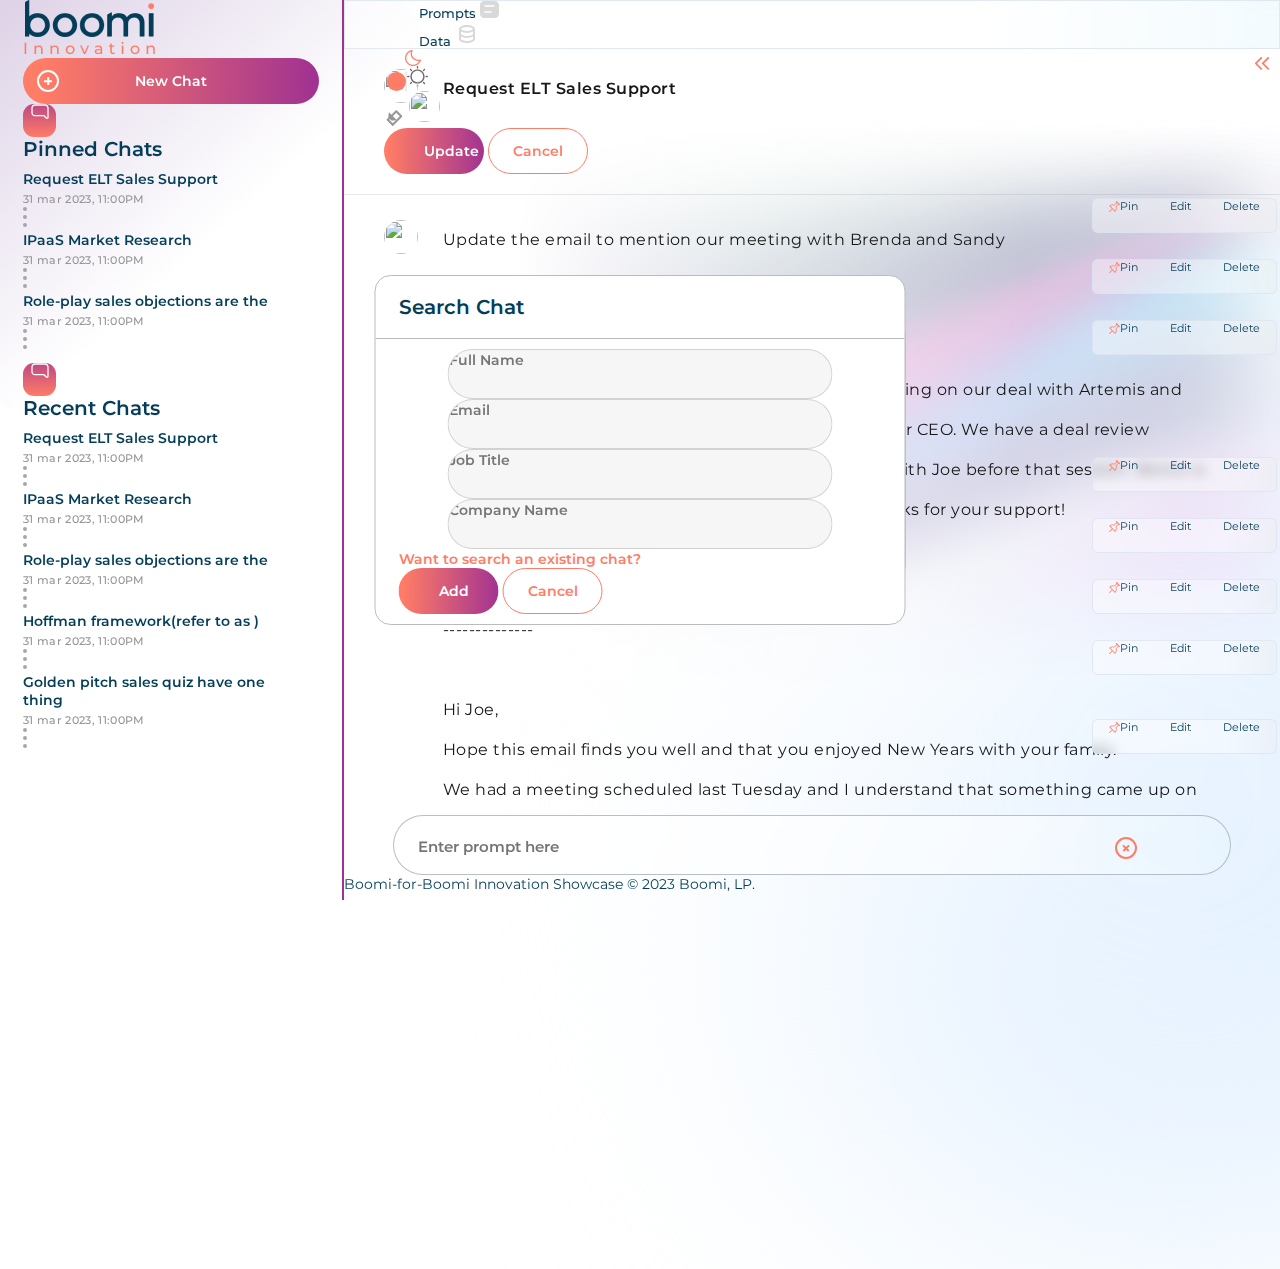
==== active-chat.html @ 6091efef "two new modals, search and add  modal" ====
<!DOCTYPE html>
<html lang="en">
  <head>
    <meta charset="UTF-8" />
    <meta name="viewport" content="width=device-width, initial-scale=1.0" />
    <meta http-equiv="X-UA-Compatible" content="ie=edge" />
    <title>boomi</title>

    <link
      rel="stylesheet"
      href="https://cdn.jsdelivr.net/npm/bootstrap@4.5.3/dist/css/bootstrap.min.css"
      integrity="sha384-TX8t27EcRE3e/ihU7zmQxVncDAy5uIKz4rEkgIXeMed4M0jlfIDPvg6uqKI2xXr2"
      crossorigin="anonymous"
    />

    <link rel="preconnect" href="https://fonts.googleapis.com" />
    <link rel="preconnect" href="https://fonts.gstatic.com" crossorigin />
    <link
      href="https://fonts.googleapis.com/css2?family=Montserrat:ital,wght@0,100;0,200;0,300;0,400;0,500;0,600;0,700;0,800;0,900;1,100;1,200;1,300;1,400;1,500;1,600;1,700;1,800;1,900&display=swap"
      rel="stylesheet"
    />

    <link rel="stylesheet" href="./assets/css/style.css" />
    <link rel="stylesheet" href="./assets/css/style-dark.css" />

    <script
      src="https://code.jquery.com/jquery-3.5.1.slim.min.js"
      integrity="sha384-DfXdz2htPH0lsSSs5nCTpuj/zy4C+OGpamoFVy38MVBnE+IbbVYUew+OrCXaRkfj"
      crossorigin="anonymous"
    ></script>
    <script
      src="https://cdn.jsdelivr.net/npm/bootstrap@4.5.3/dist/js/bootstrap.bundle.min.js"
      integrity="sha384-ho+j7jyWK8fNQe+A12Hb8AhRq26LrZ/JpcUGGOn+Y7RsweNrtN/tE3MoK7ZeZDyx"
      crossorigin="anonymous"
    ></script>
  </head>
  <body class="">
    <main class="overflow-hidden main-body">
      <div class="pink-blur-circle"></div>
      <div class="blue-blur-circle"></div>
      <section class="sidebar position-relative">
        <input type="checkbox" id="sidebar-toggler-inp" hidden checked />
        <label class="sidebar-toggler" for="sidebar-toggler-inp">
          <img src="./assets/images/icons/arrow-double.svg" alt="" />
        </label>
        <div class="sidebar-content">
          <div class="">
            <div class="top-content">
              <div
                class="py-4 d-flex align-items-center justify-content-center"
              >
                <img
                  class="mode-light-asset"
                  src="./assets/images/logo-light.png"
                  alt=""
                />
                <img
                  class="mode-dark-asset"
                  src="./assets/images/logo-dark.png"
                  alt=""
                />
              </div>
              <button
                class="big-btn new-chat-btn text-14 text-center mb-4 mt-3 active"
                onclick=" window.location.href = 'index.html';"
              >
                <p class="mb-0">
                  <span class="icon plus"> </span>
                  <span class="icon plus minus"> </span>
                  New Chat
                </p>
              </button>
            </div>

            <div id="chats-accordion">
              <div class="sidebar-chat-container">
                <button
                  class="d-flex flex-row align-items-center justify-content-start mt-2 chat-list-title"
                  data-toggle="collapse"
                  data-target="#pinned-chats-accodion"
                  aria-expanded="true"
                >
                  <div
                    class="small-btn d-flex align-items-center justify-content-center"
                  >
                    <img src="./assets/images/icons/chat.svg" alt="" />
                  </div>

                  <p class="text-20 text-blue ml-2 pl-1 mb-0">Pinned Chats</p>
                </button>
                <div
                  class="chats-list collapse show"
                  id="pinned-chats-accodion"
                  data-parent="#chats-accordion"
                >
                  <div
                    class="d-flex flex-row align-items-center justify-content-between w-100 py-3 chat-btn"
                  >
                    <a href="active-chat.html">
                      <p
                        class="text-14 text-blue text-left mb-1 pr-2 text-truncate"
                      >
                        Request ELT Sales Support
                      </p>
                      <span class="text-11 text-grey d-block text-left"
                        >31 mar 2023, 11:00PM
                      </span>
                    </a>
                    <div class="dropdown">
                      <button
                        class="dropdown-toggle d-block py-0 px-1 options-btn"
                        type="button"
                        id="chatOptionsDropDown"
                        data-toggle="dropdown"
                        aria-haspopup="true"
                        aria-expanded="false"
                      >
                        <img src="./assets/images/icons/3dots.svg" alt="" />
                      </button>
                      <div
                        class="dropdown-menu options"
                        aria-labelledby="chatOptionsDropDown"
                      >
                        <div class="text-11 text-blue">
                          <button
                            class=""
                            data-toggle="modal"
                            data-target="#pinChatModal"
                          >
                            <img
                              class="mr-2"
                              src="./assets/images/icons/pin.svg"
                              alt=""
                            />
                            Pin
                          </button>
                          <button class="">
                            <img
                              class="mr-2"
                              src="./assets/images/icons/edit.png"
                              alt=""
                            />
                            Edit
                          </button>
                          <button class="">
                            <img
                              class="mr-2"
                              src="./assets/images/icons/multiply.svg"
                              alt=""
                            />
                            Delete
                          </button>
                        </div>
                      </div>
                    </div>
                  </div>
                  <div
                    class="d-flex flex-row align-items-center justify-content-between w-100 py-3 chat-btn"
                  >
                    <a href="active-chat.html">
                      <p
                        class="text-14 text-blue text-left mb-1 pr-2 text-truncate"
                      >
                        IPaaS Market Research
                      </p>
                      <span class="text-11 text-grey d-block text-left"
                        >31 mar 2023, 11:00PM
                      </span>
                    </a>
                    <div class="dropdown">
                      <button
                        class="dropdown-toggle d-block py-0 px-1 options-btn"
                        type="button"
                        id="chatOptionsDropDown"
                        data-toggle="dropdown"
                        aria-haspopup="true"
                        aria-expanded="false"
                      >
                        <img src="./assets/images/icons/3dots.svg" alt="" />
                      </button>
                      <div
                        class="dropdown-menu options"
                        aria-labelledby="chatOptionsDropDown"
                      >
                        <div class="text-11 text-blue">
                          <button
                            class=""
                            data-toggle="modal"
                            data-target="#pinChatModal"
                          >
                            <img
                              class="mr-2"
                              src="./assets/images/icons/pin.svg"
                              alt=""
                            />
                            Pin
                          </button>
                          <button class="">
                            <img
                              class="mr-2"
                              src="./assets/images/icons/edit.png"
                              alt=""
                            />
                            Edit
                          </button>
                          <button class="">
                            <img
                              class="mr-2"
                              src="./assets/images/icons/multiply.svg"
                              alt=""
                            />
                            Delete
                          </button>
                        </div>
                      </div>
                    </div>
                  </div>
                  <div
                    class="d-flex flex-row align-items-center justify-content-between w-100 py-3 chat-btn"
                  >
                    <a href="active-chat.html">
                      <p
                        class="text-14 text-blue text-left mb-1 pr-2 text-truncate"
                      >
                        Role-play sales objections are the
                      </p>
                      <span class="text-11 text-grey d-block text-left"
                        >31 mar 2023, 11:00PM
                      </span>
                    </a>
                    <div class="dropdown">
                      <button
                        class="dropdown-toggle d-block py-0 px-1 options-btn"
                        type="button"
                        id="chatOptionsDropDown"
                        data-toggle="dropdown"
                        aria-haspopup="true"
                        aria-expanded="false"
                      >
                        <img src="./assets/images/icons/3dots.svg" alt="" />
                      </button>
                      <div
                        class="dropdown-menu options"
                        aria-labelledby="chatOptionsDropDown"
                      >
                        <div class="text-11 text-blue">
                          <button
                            class=""
                            data-toggle="modal"
                            data-target="#pinChatModal"
                          >
                            <img
                              class="mr-2"
                              src="./assets/images/icons/pin.svg"
                              alt=""
                            />
                            Pin
                          </button>
                          <button class="">
                            <img
                              class="mr-2"
                              src="./assets/images/icons/edit.png"
                              alt=""
                            />
                            Edit
                          </button>
                          <button class="">
                            <img
                              class="mr-2"
                              src="./assets/images/icons/multiply.svg"
                              alt=""
                            />
                            Delete
                          </button>
                        </div>
                      </div>
                    </div>
                  </div>
                </div>
              </div>

              <div class="sidebar-chat-container">
                <button
                  class="d-flex flex-row align-items-center justify-content-start mt-2 chat-list-title collapsed"
                  data-toggle="collapse"
                  data-target="#recent-chats-accodion"
                  aria-expanded="true"
                >
                  <div
                    class="small-btn d-flex align-items-center justify-content-center"
                  >
                    <img src="./assets/images/icons/chat.svg" alt="" />
                  </div>

                  <p class="text-20 text-blue ml-2 pl-1 mb-0">Recent Chats</p>
                </button>
                <div
                  class="chats-list collapse"
                  id="recent-chats-accodion"
                  data-parent="#chats-accordion"
                >
                  <div
                    class="d-flex flex-row align-items-center justify-content-between w-100 py-3 chat-btn"
                  >
                    <a href="active-chat.html">
                      <p
                        class="text-14 text-blue text-left mb-1 pr-2 text-truncate"
                      >
                        Request ELT Sales Support
                      </p>
                      <span class="text-11 text-grey d-block text-left"
                        >31 mar 2023, 11:00PM
                      </span>
                    </a>
                    <div class="dropdown">
                      <button
                        class="dropdown-toggle d-block py-0 px-1 options-btn"
                        type="button"
                        id="chatOptionsDropDown"
                        data-toggle="dropdown"
                        aria-haspopup="true"
                        aria-expanded="false"
                      >
                        <img src="./assets/images/icons/3dots.svg" alt="" />
                      </button>
                      <div
                        class="dropdown-menu options"
                        aria-labelledby="chatOptionsDropDown"
                      >
                        <div class="text-11 text-blue">
                          <button
                            class=""
                            data-toggle="modal"
                            data-target="#pinChatModal"
                          >
                            <img
                              class="mr-2"
                              src="./assets/images/icons/pin.svg"
                              alt=""
                            />
                            Pin
                          </button>
                          <button class="">
                            <img
                              class="mr-2"
                              src="./assets/images/icons/edit.png"
                              alt=""
                            />
                            Edit
                          </button>
                          <button class="">
                            <img
                              class="mr-2"
                              src="./assets/images/icons/multiply.svg"
                              alt=""
                            />
                            Delete
                          </button>
                        </div>
                      </div>
                    </div>
                  </div>
                  <div
                    class="d-flex flex-row align-items-center justify-content-between w-100 py-3 chat-btn"
                  >
                    <a href="active-chat.html">
                      <p
                        class="text-14 text-blue text-left mb-1 pr-2 text-truncate"
                      >
                        IPaaS Market Research
                      </p>
                      <span class="text-11 text-grey d-block text-left"
                        >31 mar 2023, 11:00PM
                      </span>
                    </a>
                    <div class="dropdown">
                      <button
                        class="dropdown-toggle d-block py-0 px-1 options-btn"
                        type="button"
                        id="chatOptionsDropDown"
                        data-toggle="dropdown"
                        aria-haspopup="true"
                        aria-expanded="false"
                      >
                        <img src="./assets/images/icons/3dots.svg" alt="" />
                      </button>
                      <div
                        class="dropdown-menu options"
                        aria-labelledby="chatOptionsDropDown"
                      >
                        <div class="text-11 text-blue">
                          <button
                            class=""
                            data-toggle="modal"
                            data-target="#pinChatModal"
                          >
                            <img
                              class="mr-2"
                              src="./assets/images/icons/pin.svg"
                              alt=""
                            />
                            Pin
                          </button>
                          <button class="">
                            <img
                              class="mr-2"
                              src="./assets/images/icons/edit.png"
                              alt=""
                            />
                            Edit
                          </button>
                          <button class="">
                            <img
                              class="mr-2"
                              src="./assets/images/icons/multiply.svg"
                              alt=""
                            />
                            Delete
                          </button>
                        </div>
                      </div>
                    </div>
                  </div>
                  <div
                    class="d-flex flex-row align-items-center justify-content-between w-100 py-3 chat-btn"
                  >
                    <a href="active-chat.html">
                      <p
                        class="text-14 text-blue text-left mb-1 pr-2 text-truncate"
                      >
                        Role-play sales objections are the
                      </p>
                      <span class="text-11 text-grey d-block text-left"
                        >31 mar 2023, 11:00PM
                      </span>
                    </a>
                    <div class="dropdown">
                      <button
                        class="dropdown-toggle d-block py-0 px-1 options-btn"
                        type="button"
                        id="chatOptionsDropDown"
                        data-toggle="dropdown"
                        aria-haspopup="true"
                        aria-expanded="false"
                      >
                        <img src="./assets/images/icons/3dots.svg" alt="" />
                      </button>
                      <div
                        class="dropdown-menu options"
                        aria-labelledby="chatOptionsDropDown"
                      >
                        <div class="text-11 text-blue">
                          <button
                            class=""
                            data-toggle="modal"
                            data-target="#pinChatModal"
                          >
                            <img
                              class="mr-2"
                              src="./assets/images/icons/pin.svg"
                              alt=""
                            />
                            Pin
                          </button>
                          <button class="">
                            <img
                              class="mr-2"
                              src="./assets/images/icons/edit.png"
                              alt=""
                            />
                            Edit
                          </button>
                          <button class="">
                            <img
                              class="mr-2"
                              src="./assets/images/icons/multiply.svg"
                              alt=""
                            />
                            Delete
                          </button>
                        </div>
                      </div>
                    </div>
                  </div>
                  <div
                    class="d-flex flex-row align-items-center justify-content-between w-100 py-3 chat-btn"
                  >
                    <a href="active-chat.html">
                      <p
                        class="text-14 text-blue text-left mb-1 pr-2 text-truncate"
                      >
                        Hoffman framework(refer to as )
                      </p>
                      <span class="text-11 text-grey d-block text-left"
                        >31 mar 2023, 11:00PM
                      </span>
                    </a>
                    <div class="dropdown">
                      <button
                        class="dropdown-toggle d-block py-0 px-1 options-btn"
                        type="button"
                        id="chatOptionsDropDown"
                        data-toggle="dropdown"
                        aria-haspopup="true"
                        aria-expanded="false"
                      >
                        <img src="./assets/images/icons/3dots.svg" alt="" />
                      </button>
                      <div
                        class="dropdown-menu options"
                        aria-labelledby="chatOptionsDropDown"
                      >
                        <div class="text-11 text-blue">
                          <button
                            class=""
                            data-toggle="modal"
                            data-target="#pinChatModal"
                          >
                            <img
                              class="mr-2"
                              src="./assets/images/icons/pin.svg"
                              alt=""
                            />
                            Pin
                          </button>
                          <button class="">
                            <img
                              class="mr-2"
                              src="./assets/images/icons/edit.png"
                              alt=""
                            />
                            Edit
                          </button>
                          <button class="">
                            <img
                              class="mr-2"
                              src="./assets/images/icons/multiply.svg"
                              alt=""
                            />
                            Delete
                          </button>
                        </div>
                      </div>
                    </div>
                  </div>
                  <div
                    class="d-flex flex-row align-items-center justify-content-between w-100 py-3 chat-btn"
                  >
                    <a href="active-chat.html">
                      <p
                        class="text-14 text-blue text-left mb-1 pr-2 text-truncate"
                      >
                        Golden pitch sales quiz have one thing
                      </p>
                      <span class="text-11 text-grey d-block text-left"
                        >31 mar 2023, 11:00PM
                      </span>
                    </a>
                    <div class="dropdown">
                      <button
                        class="dropdown-toggle d-block py-0 px-1 options-btn"
                        type="button"
                        id="chatOptionsDropDown"
                        data-toggle="dropdown"
                        aria-haspopup="true"
                        aria-expanded="false"
                      >
                        <img src="./assets/images/icons/3dots.svg" alt="" />
                      </button>
                      <div
                        class="dropdown-menu options"
                        aria-labelledby="chatOptionsDropDown"
                      >
                        <div class="text-11 text-blue">
                          <button
                            class=""
                            data-toggle="modal"
                            data-target="#pinChatModal"
                          >
                            <img
                              class="mr-2"
                              src="./assets/images/icons/pin.svg"
                              alt=""
                            />
                            Pin
                          </button>
                          <button class="">
                            <img
                              class="mr-2"
                              src="./assets/images/icons/edit.png"
                              alt=""
                            />
                            Edit
                          </button>
                          <button class="">
                            <img
                              class="mr-2"
                              src="./assets/images/icons/multiply.svg"
                              alt=""
                            />
                            Delete
                          </button>
                        </div>
                      </div>
                    </div>
                  </div>
                </div>
              </div>
            </div>
          </div>
        </div>
      </section>
      <section class="right-pane d-flex flex-column flex-grow-1">
        <nav
          class="d-flex flex-row align-items-center justify-content-end overflow-visible"
        >
          <input type="radio" name="nav-btns-inp" id="closeAlll" hidden />
          <div>
            <input
              type="radio"
              class="nav-btns-inp"
              name="nav-btns-inp"
              id="prompts"
              hidden
            />
            <label
              class="d-flex align-items-center mx-2 nav-btn overflow-visible"
              for="prompts"
            >
              <span class="text-13 text-blue mr-1">Prompts</span>
              <img src="./assets/images/icons/prompts.svg" alt="" />
            </label>
            <div class="nav-btn-submenu">
              <div class="">
                <label class="d-flex align-items-center closee" for="closeAlll">
                  <img
                    class="mr-1"
                    src="./assets/images/icons/multiply.svg"
                    alt=""
                  />
                  <span class="text-11 text-blue">Close</span>
                </label>
                <h4 class="text-16 text-blue pb-2 px-3">Prompts</h4>

                <div class="list">
                  <div class="d-flex flex-column align-items-start">
                    <a class="text-14 text-blue my-0"
                      >Request ELT Sales Support</a
                    >
                    <div class="px-3 w-100"><hr /></div>
                    <a class="text-14 text-blue my-0"
                      >Hoffman Framework (Referral)</a
                    >
                    <div class="px-3 w-100"><hr /></div>
                    <a class="text-14 text-blue my-0"
                      >Outbound Work History-Based</a
                    >
                    <div class="px-3 w-100"><hr /></div>
                    <a class="text-14 text-blue my-0"
                      >Hoffman Framework (Time)</a
                    >
                    <div class="px-3 w-100"><hr /></div>
                    <a class="text-14 text-blue my-0">Email Marketing</a>
                    <div class="px-3 w-100"><hr /></div>
                    <a class="text-14 text-blue my-0">Sales Funnel</a>
                    <div class="px-3 w-100"><hr /></div>
                    <a class="text-14 text-blue my-0">General</a>
                    <div class="px-3 w-100"><hr /></div>
                    <a class="text-14 text-blue my-0">Copy Writing</a>
                    <div class="px-3 w-100"><hr /></div>
                    <a class="text-14 text-blue mY-0">Blog Articles</a>
                  </div>
                </div>
              </div>
            </div>
          </div>
          <div>
            <input
              type="radio"
              class="nav-btns-inp"
              name="nav-btns-inp"
              id="attributes"
              hidden
            />
            <label
              class="d-flex align-items-center mr-4 ml-2 nav-btn overflow-visible"
              for="attributes"
            >
              <span class="text-13 text-blue mr-1">Data</span>
              <img src="./assets/images/icons/data.svg" alt="" />
            </label>
            <div class="nav-btn-submenu">
              <div>
                <label class="d-flex align-items-center closee" for="closeAlll">
                  <img
                    class="mr-1"
                    src="./assets/images/icons/multiply.svg"
                    alt=""
                  />
                  <span class="text-11 text-blue">Close</span>
                </label>

                <h3 class="text-16 text-blue mb-3 pb-1 px-3">
                  Chat Attributes
                </h3>

                <div class="list">
                  <div class="d-flex flex-column align-items-start">
                    <h4
                      class="text-14 text-blue mb-2 pb-1 attributes-title px-3"
                    >
                      Contacts
                      <div class="options">
                        <div class="text-11 text-blue h-100">
                          <button
                            class="d-flex justify-content-center w-100 h-100"
                            data-toggle="modal"
                            data-target="#searchChatModal"
                          >
                            <img
                              class="mr-2"
                              src="./assets/images/icons/multiply.svg"
                              style="transform: rotate(45deg)"
                              alt=""
                            />
                            Add
                          </button>
                        </div>
                      </div>
                    </h4>

                    <div
                      class="d-flex flex-row align-items-center justify-content-between options-item w-100"
                    >
                      <a class="text-13 text-blue text-truncate">
                        Jim Dandy, Boomi sales Representative
                      </a>
                      <div class="dropdown">
                        <button
                          class="dropdown-toggle d-block py-0 px-1 options-btn"
                          type="button"
                          id="chatOptionsDropDown"
                          data-toggle="dropdown"
                          aria-haspopup="true"
                          aria-expanded="false"
                        >
                          <img src="./assets/images/icons/3dots.svg" alt="" />
                        </button>
                        <div
                          class="dropdown-menu options"
                          aria-labelledby="chatOptionsDropDown"
                        >
                          <div class="text-11 text-blue">
                            <button class="">
                              <img
                                class="mr-2"
                                src="./assets/images/icons/eye.svg"
                                alt=""
                              />
                              View
                            </button>
                            <button class="">
                              <img
                                class="mr-2"
                                src="./assets/images/icons/edit.png"
                                alt=""
                              />
                              Edit
                            </button>
                            <button class="">
                              <img
                                class="mr-2"
                                src="./assets/images/icons/multiply.svg"
                                alt=""
                              />
                              Delete
                            </button>
                          </div>
                        </div>
                      </div>
                    </div>
                    <div
                      class="d-flex flex-row align-items-center justify-content-between options-item w-100"
                    >
                      <a class="text-13 text-blue text-truncate">
                        Steve Lucas, Boomi CEO
                      </a>
                      <div class="dropdown">
                        <button
                          class="dropdown-toggle d-block py-0 px-1 options-btn"
                          type="button"
                          id="chatOptionsDropDown"
                          data-toggle="dropdown"
                          aria-haspopup="true"
                          aria-expanded="false"
                        >
                          <img src="./assets/images/icons/3dots.svg" alt="" />
                        </button>
                        <div
                          class="dropdown-menu options"
                          aria-labelledby="chatOptionsDropDown"
                        >
                          <div class="text-11 text-blue">
                            <button class="">
                              <img
                                class="mr-2"
                                src="./assets/images/icons/eye.svg"
                                alt=""
                              />
                              View
                            </button>
                            <button class="">
                              <img
                                class="mr-2"
                                src="./assets/images/icons/edit.png"
                                alt=""
                              />
                              Edit
                            </button>
                            <button class="">
                              <img
                                class="mr-2"
                                src="./assets/images/icons/multiply.svg"
                                alt=""
                              />
                              Delete
                            </button>
                          </div>
                        </div>
                      </div>
                    </div>
                    <div
                      class="d-flex flex-row align-items-center justify-content-between options-item w-100"
                    >
                      <a class="text-13 text-blue text-truncate">
                        Joe Brown, Artemis CEO
                      </a>
                      <div class="dropdown">
                        <button
                          class="dropdown-toggle d-block py-0 px-1 options-btn"
                          type="button"
                          id="chatOptionsDropDown"
                          data-toggle="dropdown"
                          aria-haspopup="true"
                          aria-expanded="false"
                        >
                          <img src="./assets/images/icons/3dots.svg" alt="" />
                        </button>
                        <div
                          class="dropdown-menu options"
                          aria-labelledby="chatOptionsDropDown"
                        >
                          <div class="text-11 text-blue">
                            <button class="">
                              <img
                                class="mr-2"
                                src="./assets/images/icons/eye.svg"
                                alt=""
                              />
                              View
                            </button>
                            <button class="">
                              <img
                                class="mr-2"
                                src="./assets/images/icons/edit.png"
                                alt=""
                              />
                              Edit
                            </button>
                            <button class="">
                              <img
                                class="mr-2"
                                src="./assets/images/icons/multiply.svg"
                                alt=""
                              />
                              Delete
                            </button>
                          </div>
                        </div>
                      </div>
                    </div>

                    <div class="px-1 w-100 my-4"><hr /></div>

                    <h4
                      class="text-14 text-blue mb-2 pb-1 attributes-title px-3"
                    >
                      Account
                      <div class="options">
                        <div class="text-11 text-blue h-100">
                          <button
                            class="d-flex justify-content-center w-100 h-100"
                            data-toggle="modal"
                            data-target="#searchChatModal"
                          >
                            <img
                              class="mr-2"
                              src="./assets/images/icons/multiply.svg"
                              style="transform: rotate(45deg)"
                              alt=""
                            />
                            Add
                          </button>
                        </div>
                      </div>
                    </h4>
                    <div
                      class="d-flex flex-row align-items-center justify-content-between options-item w-100"
                    >
                      <a class="text-13 text-blue text-truncate">
                        Artemis Consulting
                      </a>
                      <div class="dropdown">
                        <button
                          class="dropdown-toggle d-block py-0 px-1 options-btn"
                          type="button"
                          id="chatOptionsDropDown"
                          data-toggle="dropdown"
                          aria-haspopup="true"
                          aria-expanded="false"
                        >
                          <img src="./assets/images/icons/3dots.svg" alt="" />
                        </button>
                        <div
                          class="dropdown-menu options"
                          aria-labelledby="chatOptionsDropDown"
                        >
                          <div class="text-11 text-blue">
                            <button class="">
                              <img
                                class="mr-2"
                                src="./assets/images/icons/eye.svg"
                                alt=""
                              />
                              View
                            </button>
                            <button class="">
                              <img
                                class="mr-2"
                                src="./assets/images/icons/edit.png"
                                alt=""
                              />
                              Edit
                            </button>
                            <button class="">
                              <img
                                class="mr-2"
                                src="./assets/images/icons/multiply.svg"
                                alt=""
                              />
                              Delete
                            </button>
                          </div>
                        </div>
                      </div>
                    </div>

                    <div class="px-1 w-100 my-4"><hr /></div>

                    <h4
                      class="text-14 text-blue mb-2 pb-1 attributes-title px-3"
                    >
                      Opportunity
                      <div class="options">
                        <div class="text-11 text-blue h-100">
                          <button
                            class="d-flex justify-content-center w-100 h-100"
                            data-toggle="modal"
                            data-target="#searchChatModal"
                          >
                            <img
                              class="mr-2"
                              src="./assets/images/icons/multiply.svg"
                              style="transform: rotate(45deg)"
                              alt=""
                            />
                            Add
                          </button>
                        </div>
                      </div>
                    </h4>
                    <div
                      class="d-flex flex-row align-items-center justify-content-between options-item w-100"
                    >
                      <a class="text-13 text-blue text-truncate">
                        Artmis_MDMRenewal_24
                      </a>
                      <div class="dropdown">
                        <button
                          class="dropdown-toggle d-block py-0 px-1 options-btn"
                          type="button"
                          id="chatOptionsDropDown"
                          data-toggle="dropdown"
                          aria-haspopup="true"
                          aria-expanded="false"
                        >
                          <img src="./assets/images/icons/3dots.svg" alt="" />
                        </button>
                        <div
                          class="dropdown-menu options"
                          aria-labelledby="chatOptionsDropDown"
                        >
                          <div class="text-11 text-blue">
                            <button class="">
                              <img
                                class="mr-2"
                                src="./assets/images/icons/eye.svg"
                                alt=""
                              />
                              View
                            </button>
                            <button class="">
                              <img
                                class="mr-2"
                                src="./assets/images/icons/edit.png"
                                alt=""
                              />
                              Edit
                            </button>
                            <button class="">
                              <img
                                class="mr-2"
                                src="./assets/images/icons/multiply.svg"
                                alt=""
                              />
                              Delete
                            </button>
                          </div>
                        </div>
                      </div>
                    </div>

                    <div class="px-1 w-100 my-4"><hr /></div>

                    <h4
                      class="text-14 text-blue mb-2 pb-1 attributes-title px-3"
                    >
                      Other attributes
                      <div class="options">
                        <div class="text-11 text-blue h-100">
                          <button
                            class="d-flex justify-content-center w-100 h-100"
                            data-toggle="modal"
                            data-target="#searchChatModal"
                          >
                            <img
                              class="mr-2"
                              src="./assets/images/icons/multiply.svg"
                              style="transform: rotate(45deg)"
                              alt=""
                            />
                            Add
                          </button>
                        </div>
                      </div>
                    </h4>
                    <h5
                      class="text-13 font-weight-600 text-blue mb-0 mt-1 pt-1 px-3"
                    >
                      Deal notes
                    </h5>
                    <div
                      class="d-flex flex-row align-items-center justify-content-between options-item w-100"
                    >
                      <a class="text-12 text-blue text-truncate">
                        Platinum customer 5yr renewal, major competitive threat
                        on this deal
                      </a>
                      <div class="dropdown">
                        <button
                          class="dropdown-toggle d-block py-0 px-1 options-btn"
                          type="button"
                          id="chatOptionsDropDown"
                          data-toggle="dropdown"
                          aria-haspopup="true"
                          aria-expanded="false"
                        >
                          <img src="./assets/images/icons/3dots.svg" alt="" />
                        </button>
                        <div
                          class="dropdown-menu options"
                          aria-labelledby="chatOptionsDropDown"
                        >
                          <div class="text-11 text-blue">
                            <button class="">
                              <img
                                class="mr-2"
                                src="./assets/images/icons/eye.svg"
                                alt=""
                              />
                              View
                            </button>
                            <button class="">
                              <img
                                class="mr-2"
                                src="./assets/images/icons/edit.png"
                                alt=""
                              />
                              Edit
                            </button>
                            <button class="">
                              <img
                                class="mr-2"
                                src="./assets/images/icons/multiply.svg"
                                alt=""
                              />
                              Delete
                            </button>
                          </div>
                        </div>
                      </div>
                    </div>

                    <div class="px-1 w-100 my-2"></div>

                    <h5
                      class="text-13 font-weight-600 text-blue mb-0 mt-1 pt-1 px-3"
                    >
                      Relationship Context
                    </h5>
                    <div
                      class="d-flex flex-row align-items-center justify-content-between options-item w-100"
                    >
                      <a class="text-12 text-blue text-truncate">
                        Steve knows joe brown from college roommates sophomore
                        year
                      </a>
                      <div class="dropdown">
                        <button
                          class="dropdown-toggle d-block py-0 px-1 options-btn"
                          type="button"
                          id="chatOptionsDropDown"
                          data-toggle="dropdown"
                          aria-haspopup="true"
                          aria-expanded="false"
                        >
                          <img src="./assets/images/icons/3dots.svg" alt="" />
                        </button>
                        <div
                          class="dropdown-menu options"
                          aria-labelledby="chatOptionsDropDown"
                        >
                          <div class="text-11 text-blue">
                            <button class="">
                              <img
                                class="mr-2"
                                src="./assets/images/icons/eye.svg"
                                alt=""
                              />
                              View
                            </button>
                            <button class="">
                              <img
                                class="mr-2"
                                src="./assets/images/icons/edit.png"
                                alt=""
                              />
                              Edit
                            </button>
                            <button class="">
                              <img
                                class="mr-2"
                                src="./assets/images/icons/multiply.svg"
                                alt=""
                              />
                              Delete
                            </button>
                          </div>
                        </div>
                      </div>
                    </div>

                    <div class="px-1 w-100 my-2"></div>

                    <h5
                      class="text-13 font-weight-600 text-blue mb-0 mt-1 pt-1 px-3"
                    >
                      Prompt Action
                    </h5>
                    <div
                      class="d-flex flex-row align-items-center justify-content-between options-item w-100"
                    >
                      <a class="text-12 text-blue text-truncate">
                        ELT Outreach
                      </a>
                      <div class="dropdown">
                        <button
                          class="dropdown-toggle d-block py-0 px-1 options-btn"
                          type="button"
                          id="chatOptionsDropDown"
                          data-toggle="dropdown"
                          aria-haspopup="true"
                          aria-expanded="false"
                        >
                          <img src="./assets/images/icons/3dots.svg" alt="" />
                        </button>
                        <div
                          class="dropdown-menu options"
                          aria-labelledby="chatOptionsDropDown"
                        >
                          <div class="text-11 text-blue">
                            <button class="">
                              <img
                                class="mr-2"
                                src="./assets/images/icons/eye.svg"
                                alt=""
                              />
                              View
                            </button>
                            <button class="">
                              <img
                                class="mr-2"
                                src="./assets/images/icons/edit.png"
                                alt=""
                              />
                              Edit
                            </button>
                            <button class="">
                              <img
                                class="mr-2"
                                src="./assets/images/icons/multiply.svg"
                                alt=""
                              />
                              Delete
                            </button>
                          </div>
                        </div>
                      </div>
                    </div>

                    <div class="px-1 w-100 my-2"></div>

                    <h5
                      class="text-13 font-weight-600 text-blue mb-0 mt-1 pt-1 px-3"
                    >
                      Preferred Channel
                    </h5>
                    <div
                      class="d-flex flex-row align-items-center justify-content-between options-item w-100"
                    >
                      <a class="text-12 text-blue text-truncate">SMS</a>
                      <div class="dropdown">
                        <button
                          class="dropdown-toggle d-block py-0 px-1 options-btn"
                          type="button"
                          id="chatOptionsDropDown"
                          data-toggle="dropdown"
                          aria-haspopup="true"
                          aria-expanded="false"
                        >
                          <img src="./assets/images/icons/3dots.svg" alt="" />
                        </button>
                        <div
                          class="dropdown-menu options"
                          aria-labelledby="chatOptionsDropDown"
                        >
                          <div class="text-11 text-blue">
                            <button class="">
                              <img
                                class="mr-2"
                                src="./assets/images/icons/eye.svg"
                                alt=""
                              />
                              View
                            </button>
                            <button class="">
                              <img
                                class="mr-2"
                                src="./assets/images/icons/edit.png"
                                alt=""
                              />
                              Edit
                            </button>
                            <button class="">
                              <img
                                class="mr-2"
                                src="./assets/images/icons/multiply.svg"
                                alt=""
                              />
                              Delete
                            </button>
                          </div>
                        </div>
                      </div>
                    </div>

                    <div class="px-1 w-100 my-2"></div>

                    <h5
                      class="text-13 font-weight-600 text-blue mb-0 mt-1 pt-1 px-3"
                    >
                      Value Props
                    </h5>
                    <div
                      class="d-flex flex-row align-items-center justify-content-between options-item w-100"
                    >
                      <a class="text-12 text-blue text-truncate">
                        IT Integration, Data reliability, Reduce cost
                      </a>
                      <div class="dropdown">
                        <button
                          class="dropdown-toggle d-block py-0 px-1 options-btn"
                          type="button"
                          id="chatOptionsDropDown"
                          data-toggle="dropdown"
                          aria-haspopup="true"
                          aria-expanded="false"
                        >
                          <img src="./assets/images/icons/3dots.svg" alt="" />
                        </button>
                        <div
                          class="dropdown-menu options"
                          aria-labelledby="chatOptionsDropDown"
                        >
                          <div class="text-11 text-blue">
                            <button class="">
                              <img
                                class="mr-2"
                                src="./assets/images/icons/eye.svg"
                                alt=""
                              />
                              View
                            </button>
                            <button class="">
                              <img
                                class="mr-2"
                                src="./assets/images/icons/edit.png"
                                alt=""
                              />
                              Edit
                            </button>
                            <button class="">
                              <img
                                class="mr-2"
                                src="./assets/images/icons/multiply.svg"
                                alt=""
                              />
                              Delete
                            </button>
                          </div>
                        </div>
                      </div>
                    </div>
                  </div>
                </div>
              </div>
            </div>
          </div>

          <div class="d-flex flex-row align-items-center">
            <img
              class="mode-dark-asset"
              src="./assets/images/icons/mode-dark.svg"
              alt=""
            />
            <img
              class="mode-light-asset"
              src="./assets/images/icons/mode-dark-2.svg"
              alt=""
            />
            <input
              class="custom-toggle"
              type="checkbox"
              id="light-dark-mode"
              hidden
            />
            <label class="toggle mx-2" for="light-dark-mode">
              <div class=""></div>
            </label>
            <img src="./assets/images/icons/mode-light.svg" alt="" />
          </div>

          <button class="mx-4">
            <img src="./assets/images/icons/settings.svg" alt="" />
          </button>

          <button>
            <div class="profile">
              <img src="./assets/images/profile.png" alt="" />
            </div>
          </button>
        </nav>

        <div class="right-pane-content flex-grow-1 d-flex flex-column">
          <!-- main content  -->
          <main class="d-flex flex-grow-1 flex-column">
            <div
              class="chat-title-section d-flex flex-row justify-content-between"
            >
              <div class="chat">
                <div class="icon">
                  <img src="./assets/images/profile.png" alt="" />
                </div>
                <div class="text">
                  <p class="text-16 font-weight-600 text-black">
                    Request ELT Sales Support
                  </p>
                </div>
              </div>
              <div
                class="dropdown edit-chat-sec d-flex flex-column align-items-end mt-2"
              >
                <button
                  class="dropdown-toggle"
                  type="button"
                  id="editChatSec"
                  data-toggle="dropdown"
                  aria-haspopup="true"
                  aria-expanded="false"
                >
                  <span class="icon edit"></span>
                </button>
                <div
                  class="dropdown-menu bg-transparent mt-3 border-0"
                  aria-labelledby="editChatSec"
                >
                  <button class="text-14 big-btn active" style="width: 100px">
                    <p class="mb-0 px-0">Update</p>
                  </button>
                  <button
                    class="text-14 text-orange border-btn ml-2"
                    style="width: 100px"
                  >
                    Cancel
                  </button>
                </div>
              </div>
            </div>
            <div class="chat-section">
              <div class="chat">
                <div class="icon">
                  <img src="./assets/images/profile.png" alt="" />
                </div>
                <div class="text">
                  <p class="text-16 font-weight-400 text-black">
                    Update the email to mention our meeting with Brenda and
                    Sandy
                  </p>

                  <!-- <ol class="text-16 font-weight-400 text-black">
                    <li>
                      <p class="text-16 font-weight-400 text-black">
                        <span class="font-weight-700">Product Design:</span>
                        This involves creating visual content for print or
                        digital media. Graphic designers use elements like
                        typography, images, and layout to convey a message or
                        create a visual identity.
                      </p>
                    </li>
                    <li>
                      <p class="text-16 font-weight-400 text-black">
                        <span class="font-weight-700">Graphic Design:</span>
                        Product designers work on creating physical products.
                        They consider factors like usability, aesthetics,
                        materials, and manufacturing processes to develop
                        products that meet the needs of users.
                      </p>
                    </li>
                    <li>
                      <p class="text-16 font-weight-400 text-black">
                        <span class="font-weight-700"
                          >User Interface (UI) and User Experience (UX)
                          Design:</span
                        >
                        UI designers focus on the visual aspects of an
                        application or website, while UX designers are concerned
                        with the overall user experience, including usability
                        and user satisfaction.
                      </p>
                    </li>
                  </ol> -->
                </div>
              </div>

              <div class="chat">
                <div class="icon">
                  <img src="./assets/images/ai.svg" alt="" />
                </div>
                <div class="text">
                  <p class="text-16 font-weight-400 text-black">
                    *** EMAIL DRAFT ****
                    <br />
                    Hi Steve,
                    <br />
                    I’m reaching out for an ELT Outreach request. I’m working on
                    our deal with Artemis and want to reschedule your meeting
                    with Joe Brown, their CEO. We have a deal review meeting in
                    two weeks and it’s critical that you meet with Joe before
                    that session. Below is a draft email for you to review, edit
                    and send out. Thanks for your support!
                    <br />
                    Jim
                    <br />
                    <br />
                    --------------
                    <br />
                    <br />
                    Hi Joe,
                    <br />
                    Hope this email finds you well and that you enjoyed New
                    Years with your family.
                    <br />
                    We had a meeting scheduled last Tuesday and I understand
                    that something came up on your end. I met with your team,
                    Sandy and Brenda, to discuss the partnership and offer my
                    assistance to your global integration strategy
                  </p>
                </div>
              </div>
            </div>
          </main>

          <div class="message-box w-100">
            <div
              class="d-flex flex-row align-items-center justify-content-between"
            >
              <textarea
                id="prompt-input"
                class="flex-grow-1 h-100 bg-transparent border-0 text-15 text-blue overflow-hidden"
                placeholder="Enter prompt here"
              ></textarea>
              <button
                class="big-btn prompt-send-btn"
                onclick=" window.location.href = 'active-chat.html';"
                disabled
              >
                <img class="icon" src="./assets/images/icons/send.svg" alt="" />
              </button>
              <button class="clear-prompt-btn d-none">
                <span class="icon plus" style="transform: rotate(45deg)">
                </span>
              </button>
            </div>
          </div>
          <footer class="py-4 px-3">
            <p class="text-14 text-blue text-center font-weight-400 mb-0">
              Boomi-for-Boomi Innovation Showcase © 2023 Boomi, LP.
            </p>
          </footer>
        </div>
      </section>
    </main>

    <!-- Pin Modal -->
    <div
      class="modal fade"
      id="pinChatModal"
      tabindex="-1"
      aria-labelledby="pinChatModalLabel"
      aria-hidden="true"
    >
      <div class="modal-dialog">
        <div class="modal-content">
          <div class="modal-header">
            <h5 class="text-20 text-blue" id="pinChatModalLabel">
              Pin this chat
            </h5>
          </div>
          <div
            class="modal-body d-flex flex-column align-items-center justify-content-center"
          >
            <div class="message-box p-0 mb-3 d-flex align-items-center w-100">
              <div class="d-flex align-items-center w-100 px-1">
                <p
                  class="text-14 text-blue px-3 w-100 d-flex align-items-center"
                  name=""
                  id=""
                >
                  Request ELT Sales Support
                </p>
              </div>
            </div>
            <div class="modal-footer p-0 w-100">
              <button
                type="button"
                class="big-btn active text-14 text-white text-center"
                style="width: 100px"
              >
                <p class="mb-0">Pin</p>
              </button>
              <button
                type="button"
                class="border-btn text-14 text-orange text-center"
                data-dismiss="modal"
                style="width: 100px"
              >
                <p class="mb-0">Cancel</p>
              </button>
            </div>
          </div>
        </div>
      </div>
    </div>

    <!-- search Modal -->
    <div
      class="modal fade"
      id="searchChatModal"
      tabindex="-1"
      aria-labelledby="searchChatModalLabel"
      aria-hidden="true"
    >
      <div class="modal-dialog">
        <div class="modal-content">
          <div class="modal-header">
            <h5 class="text-20 text-blue">Search Chat</h5>
          </div>
          <div
            class="modal-body d-flex flex-column align-items-center justify-content-center position-relative"
          >
            <div class="message-box p-0 mb-3 d-flex align-items-center w-100">
              <div class="d-flex align-items-center w-100 px-1">
                <input
                  class="text-14 text-blue px-3 w-100 d-flex align-items-center"
                  type="text"
                  placeholder="Search Chat"
                  id="searchChatModalInp"
                />
              </div>
            </div>
            <div
              class="flex-column align-items-center w-100 list search-results"
            >
              <div class="h-100 w-100 pr-2">
                <a
                  class="text-13 text-blue text-truncate w-100 px-3 py-2 d-block"
                >
                  Jim Dandy, Boomi sales Representative
                </a>
                <a
                  class="text-13 text-blue text-truncate w-100 px-3 py-2 d-block"
                >
                  Jim Dandy, Boomi sales Representative
                </a>
                <a
                  class="text-13 text-blue text-truncate w-100 px-3 py-2 d-block"
                >
                  Jim Dandy, Boomi sales Representative
                </a>
                <a
                  class="text-13 text-blue text-truncate w-100 px-3 py-2 d-block"
                >
                  Jim Dandy, Boomi sales Representative
                </a>
                <a
                  class="text-13 text-blue text-truncate w-100 px-3 py-2 d-block"
                >
                  Jim Dandy, Boomi sales Representative
                </a>
                <a
                  class="text-13 text-blue text-truncate w-100 px-3 py-2 d-block"
                >
                  Jim Dandy, Boomi sales Representative
                </a>
                <a
                  class="text-13 text-blue text-truncate w-100 px-3 py-2 d-block"
                >
                  Jim Dandy, Boomi sales Representative
                </a>
                <a
                  class="text-13 text-blue text-truncate w-100 px-3 py-2 d-block"
                >
                  Jim Dandy, Boomi sales Representative
                </a>
                <a
                  class="text-13 text-blue text-truncate w-100 px-3 py-2 d-block"
                >
                  Jim Dandy, Boomi sales Representative
                </a>
                <a
                  class="text-13 text-blue text-truncate w-100 px-3 py-2 d-block"
                >
                  Jim Dandy, Boomi sales Representative
                </a>
                <a
                  class="text-13 text-blue text-truncate w-100 px-3 py-2 d-block"
                >
                  Jim Dandy, Boomi sales Representative
                </a>
                <a
                  class="text-13 text-blue text-truncate w-100 px-3 py-2 d-block"
                >
                  Jim Dandy, Boomi sales Representative
                </a>
              </div>
            </div>
            <a
              class="text-14 text-orange ml-auto mr-0 d-block cursor-pointer mb-3"
              data-toggle="modal"
              data-target="#newDetailsModal"
              data-dismiss="modal"
              >Want to enter new details?</a
            >
            <div class="modal-footer p-0 w-100">
              <button
                type="button"
                class="big-btn active text-14 text-white text-center"
                style="width: 100px"
              >
                <p class="mb-0 px-0">Search</p>
              </button>
              <button
                type="button"
                class="border-btn text-14 text-orange text-center"
                data-dismiss="modal"
                style="width: 100px"
              >
                <p class="mb-0 px-0">Cancel</p>
              </button>
            </div>
          </div>
        </div>
      </div>
    </div>

    <!-- New details Modal -->
    <div
      class="modal fade"
      id="newDetailsModal"
      tabindex="-1"
      aria-labelledby="newDetailsModalLabel"
      aria-hidden="true"
    >
      <div class="modal-dialog">
        <div class="modal-content">
          <div class="modal-header">
            <h5 class="text-20 text-blue">Search Chat</h5>
          </div>
          <div
            class="modal-body d-flex flex-column align-items-center justify-content-center position-relative"
          >
            <div
              class="message-box p-0 mb-3 d-flex align-items-center w-100 mb-2"
            >
              <div class="d-flex align-items-center w-100 px-1">
                <input
                  class="text-14 text-blue px-3 w-100 d-flex align-items-center"
                  type="text"
                  placeholder="Full Name"
                />
              </div>
            </div>

            <div
              class="message-box p-0 mb-3 d-flex align-items-center w-100 mb-2"
            >
              <div class="d-flex align-items-center w-100 px-1">
                <input
                  class="text-14 text-blue px-3 w-100 d-flex align-items-center"
                  type="email"
                  placeholder="Email"
                />
              </div>
            </div>

            <div
              class="message-box p-0 mb-3 d-flex align-items-center w-100 mb-2"
            >
              <div class="d-flex align-items-center w-100 px-1">
                <input
                  class="text-14 text-blue px-3 w-100 d-flex align-items-center"
                  type="text"
                  placeholder="Job Title"
                />
              </div>
            </div>

            <div
              class="message-box p-0 mb-3 d-flex align-items-center w-100 mb-2"
            >
              <div class="d-flex align-items-center w-100 px-1">
                <input
                  class="text-14 text-blue px-3 w-100 d-flex align-items-center"
                  type="text"
                  placeholder="Company Name"
                />
              </div>
            </div>

            <a
              class="text-14 text-orange ml-auto mr-0 d-block cursor-pointer mb-3"
              data-toggle="modal"
              data-target="#searchChatModal"
              data-dismiss="modal"
              >Want to search an existing chat?</a
            >
            <div class="modal-footer p-0 w-100">
              <button
                type="button"
                class="big-btn active text-14 text-white text-center"
                style="width: 100px"
              >
                <p class="mb-0 px-0">Add</p>
              </button>
              <button
                type="button"
                class="border-btn text-14 text-orange text-center"
                data-dismiss="modal"
                style="width: 100px"
              >
                <p class="mb-0 px-0">Cancel</p>
              </button>
            </div>
          </div>
        </div>
      </div>
    </div>

    <script async src="./assets/js/toggleModes.js"></script>
    <script async src="./assets/js/subMenu.js"></script>
    <script async src="./assets/js/sideBarToggle.js"></script>
    <script async src="./assets/js/prompt-input.js"></script>
    <script async src="./assets/js/searchModal.js"></script>
  </body>
</html>
---- assets/css/style.css ----
body {
  min-width: 360px;
}

* {
  box-sizing: border-box;

  margin: 0;
  padding: 0;
  font-family: "Montserrat", sans-serif;
}
.cursor-pointer{
  cursor: pointer;
}
/* width */
::-webkit-scrollbar {
  width: 4px;
}

/* Track */
::-webkit-scrollbar-track {
  box-shadow: inset 0 0 5px grey;
  border-radius: 10px;
}

/* Handle */
::-webkit-scrollbar-thumb {
  background: grey;
  border-radius: 10px;
}

/* Handle on hover */
::-webkit-scrollbar-thumb:hover {
  background: grey;
}

.mode-light-asset {
  display: block;
}

.mode-dark-asset {
  display: none;
}

p,
label,
button,
a,
input,
textarea {
  border: 0;
  outline: none !important;
  text-decoration: none !important;
  background: transparent;
  margin: 0;
}

a:focus,
a:hover {
  color: inherit !important;
}

hr {
  padding: 0;
  margin: 0;
  width: 100%;
  height: 1px;
  border: 0;
  background: rgba(165, 165, 165, 0.3);
}

.overflow-visible {
  overflow: visible;
}

.icon.edit {
  display: block;
  position: relative;
  width: 15px;
  height: 15px;
  position: relative;
}

.icon.edit::after {
  content: "";
  width: 5px;
  height: 10px;
  border: 2px solid #969696;
  transform: rotate(45deg);
  position: absolute;
  top: 2px;
  left: 6px;
  border-radius: 1px 1px 0px 0px;
}

.icon.edit::before {
  content: "";
  position: absolute;
  bottom: 0.5px;
  left: 1px;
  width: 5px;
  height: 5px;
  border: 3px solid transparent;
  border-bottom: 0;
  border-top: 4px solid #969696;
  transform: rotate(45deg) translate(-6%, 6%);
}

.icon.plus {
  position: relative;
  width: 22px;
  height: 22px;
  border-radius: 50%;
  overflow: hidden;
  border: 2px solid #fff;
  display: block;
}

.icon.plus::before,
.icon.plus::after {
  content: "";
  position: absolute;
  left: 50%;
  top: 50%;
  width: 8px;
  height: 1.5px;
  transform: translate(-50%, -50%);
  background: #fff;
}

.icon.plus:not(.minus)::before {
  width: 1.5px;
  height: 8px;
}

.main-body {
  display: flex;
  flex-direction: row;
  max-height: 100vh;

  position: relative;
}

.main-body::before {
  content: "";
  width: 93%;
  height: 61%;
  position: absolute;
  right: 0;
  top: 0;
  transform: translate(20px, 24%);
  background-image: url("../images/bg-light.png");
  background-size: 100% auto;
  background-repeat: no-repeat;
  background-position: center right;
  opacity: 1;
  z-index: -3;
  box-shadow: 0 0 100px 50px white inset;
}

.main-body::after {
  content: "";
  width: 100%;
  height: 100%;
  position: absolute;
  left: 0;
  top: 0;
  background: linear-gradient(
    91deg,
    rgba(255, 255, 255, 01) 40%,
    rgba(255, 255, 255, 0) 80%
  );
  backdrop-filter: blur(6px);
  z-index: -2;
  transition: all 0.4s;
}

.pink-blur-circle {
  position: absolute;
  left: 0;
  top: 0;
  transform: translate(-20%, -20%);
  width: 575px;
  height: 575px;
  border-radius: 50%;
  background: linear-gradient(
    138deg,
    rgba(214, 200, 225, 0.8) 21.04%,
    rgba(255, 255, 255, 0.8) 59.3%
  );
  z-index: -1;
  opacity: 1;
}

.blue-blur-circle {
  position: absolute;
  right: 0;
  bottom: 0;
  transform: translate(40%, 40%);
  width: 923px;
  height: 923px;
  border-radius: 923px;
  background: linear-gradient(
    312deg,
    rgba(220, 237, 255, 0.7) 54.09%,
    rgba(255, 255, 255, 0.7) 78.95%
  );
  filter: blur(150px);
  z-index: -1;
  opacity: 1;
}

.sidebar {
  width: 344px;
  min-height: 100vh;
  transition: all 0.4s;
}

.sidebar .sidebar-content {
  height: 100%;
  transition: all 0.4s;
  max-width: 100%;
  overflow: hidden;
}

.sidebar .sidebar-content > div {
  width: 344px;
  border-right: 2px solid #a03291;
  padding-right: 18px;
  height: 100%;
}

.sidebar .sidebar-content > div > div:nth-of-type(1) {
  padding-left: 23px;

  padding-right: 5px;
}

.sidebar.close {
  width: 0;
  height: 100%;
}

.sidebar.close .sidebar-content {
}

.sidebar-toggler {
  cursor: pointer;
  position: absolute;
  top: 55px;
  right: 10px;
}

.sidebar.close .sidebar-toggler {
  right: -28px;
  top: 10px;
}

#sidebar-toggler-inp + .sidebar-toggler img {
  transform-origin: center;
  transition: transform 0.4s;
}

#sidebar-toggler-inp:checked + .sidebar-toggler img {
  transform: rotate(180deg);
}

.right-pane {
  min-height: 100vh;
}

.small-btn {
  width: 33px;
  height: 33px;
  border-radius: 11px;
  background: linear-gradient(179deg, #a03291 -44.05%, #ff7c66 99.56%);
}

.big-btn {
  border-radius: 23px;
  border: 0;
  min-height: 46px;
  width: 100%;
  position: relative;
  overflow: hidden;
  border: 2px solid #ff7c66;
  color: #ff7c66;
  /* cursor: not-allowed; */
}

.big-btn.active {
  color: #fff;
  border: 0;
  cursor: pointer;
}

.big-btn.active::before {
  content: "";
  position: absolute;
  left: 0;
  top: 50%;
  transform: translateY(-50%);
  width: 100%;
  height: 1000%;
  background: linear-gradient(271deg, #a03291 1.87%, #ff7c66 92.26%);
  z-index: 0;
  transition: transform 0.4s;
  transform-origin: center;
}

button.big-btn.active:hover::before {
  transform: translateY(-50%) rotate(180deg);
}

.big-btn p {
  padding: 10px 40px;
  position: relative;

  z-index: 1;
}

/* new chat button  */
.big-btn.new-chat-btn .icon.plus {
  border-color: #ff7c66;
}

.big-btn.new-chat-btn .icon::after,
.big-btn.new-chat-btn .icon::before {
  background: #ff7c66;
}

.big-btn.new-chat-btn.active .icon.plus {
  border-color: #fff;
}

.big-btn.new-chat-btn.active .icon::after,
.big-btn.new-chat-btn.active .icon::before {
  background: #fff;
}

.big-btn.new-chat-btn .icon.plus::not(.minus) {
  display: none;
}

.big-btn.new-chat-btn .icon.plus.minus {
  display: block;
}

.big-btn.new-chat-btn.active .icon.plus::not(.minus) {
  display: block;
}

.big-btn.new-chat-btn.active .icon.plus.minus {
  display: none;
}

/* send button in message  */
.big-btn.prompt-send-btn .icon {
  z-index: 0;
}

.big-btn.prompt-send-btn:not(.active) .icon {
  filter: invert(35%) sepia(75%) saturate(1548%) hue-rotate(320deg)
    brightness(101%) contrast(95%);
}

.border-btn {
  border-radius: 23px;
  border: 1px solid #ff7c66;
  min-height: 46px;
}

.big-btn .icon.plus {
  width: 22px;
  height: 22px;
  position: absolute;
  left: 14px;
  top: 50%;
  transform: translateY(-50%);
}

.text-32,
.text-20,
.text-16,
.text-14,
.text-15,
.text-13,
.text-12,
.text-11 {
  font-style: normal;
  font-weight: 600;
  line-height: normal;
}

.text-11 {
  font-size: 11px;
  font-weight: 500;
  letter-spacing: 0.33px;
}

.text-12 {
  font-size: 12px;
  font-weight: 400;
}

.text-13 {
  font-size: 13px;
  font-weight: 500;
}

.text-14 {
  font-size: 14px;
}

.text-15 {
  font-size: 15px;
}

.text-16 {
  font-size: 16px;
  letter-spacing: 0.48px;
}

.text-20 {
  font-size: 20px;
}

.text-32 {
  font-size: 32px;
  font-weight: 700;
}

.text-blue {
  color: #033d58;
}

.text-black {
  color: #171717;
}

.text-white {
  color: #fff;
}

.text-grey {
  color: #969696;
}

.text-orange {
  color: #ff7c66;
}

.font-weight-400 {
  font-weight: 400;
}

.font-weight-500 {
  font-weight: 500;
}

.font-weight-600 {
  font-weight: 600;
}

.font-weight-700 {
  font-weight: 700;
}

.toggle {
  width: 38px;
  height: 21px;
  border-radius: 13px;
  border: 1px solid rgba(164, 164, 164, 0.2);
  background: rgba(248, 248, 248, 0.16);
  position: relative;
  cursor: pointer;
}

.toggle > div {
  position: absolute;
  top: 0px;
  right: 0px;
  width: 19px;
  height: 19px;
  border-radius: 13px;
  background: #ff7c66;
  transition: transform 0.4s;
}

input.custom-toggle:checked + label > div {
  transform: translateX(-18px);
}

/* recent chats  */
.chats-list {
  padding-right: 5px;
  overflow: auto;
  padding-top: 10px;
  position: static !important;
  transform: none !important;
  float: none !important;
  border-radius: 0 !important;
  border: 0 !important;
  background-color: transparent !important;
  height: 100%;
}

.chats-list a {
  width: calc(100% - 20px);
  max-width: 190px;
}

.sidebar-chat-container {
  margin-bottom: 10px;
}

.sidebar-chat-container .chat-list-title {
  padding-left: 23px;
  height: 40px;
}

.chat-btn {
  padding-left: 23px;
  padding-right: 12px;
  transition: background-color 0.4s;
}

.chat-btn:hover,
.chat-btn.active {
  border-radius: 6px;
  background-color: rgba(204, 204, 204, 0.25);
}

.options-btn {
  position: relative;
}

.options-btn::before {
  content: "";
  position: absolute;
  left: 50%;
  top: 50%;
  transform: translate(-50%, -50%);
  width: 35px;
  height: 35px;
  border: 2px solid #ff7c66;
  border-radius: 50%;
  opacity: 0;
  transition: opacity 0.4s;
}

.nav-btn-submenu .list .options-btn::before {
  width: 25px;
  height: 25px;
}

/* .options-btn.hovered::before, */
.options-btn:hover::before {
  opacity: 1;
}

.profile {
  width: 31px;
  height: 31px;
  border-radius: 50%;
  overflow: hidden;
}

.profile > img {
  object-fit: cover;
  width: 100%;
  height: 100%;
}

nav {
  height: 49px;
  border: 1px solid rgba(219, 228, 239, 0.8);
  background: linear-gradient(
    91deg,
    rgba(255, 255, 255, 0.5) 67.5%,
    rgba(218, 242, 252, 0.5) 118.1%
  );
  padding: 0 60px;
}

.nav-btn {
  padding: 1px 14px;
  cursor: pointer;
  position: relative;
  height: 47px;
  overflow: visible;
  transition: color 0.4s;
}

.nav-btns-inp + .nav-btn::before {
  content: "";
  width: 0;
  height: 3px;
  background: #ff7c66;
  position: absolute;
  bottom: -1px;
  left: 0;
  opacity: 0;
  transition: all 0.5s;
  z-index: 11;
}

.nav-btn:hover::before,
.nav-btns-inp:checked + .nav-btn::before {
  opacity: 1 !important;
  width: 100% !important;
  transition: all 0.2s !important;
}

.nav-btns-inp:checked + .nav-btn span {
  color: #ff7c66;
}

.nav-btns-inp:checked + .nav-btn svg path {
  transition: all 0.2s;
}

.nav-btns-inp:checked + .nav-btn svg path {
  fill: #ff7c66;
}

.nav-btns-inp:checked + .nav-btn img {
  filter: invert(35%) sepia(75%) saturate(1548%) hue-rotate(320deg)
    brightness(101%) contrast(95%);
}

.nav-btn-submenu {
  width: 600px;
  right: 0;
  display: none;
  position: absolute;
  border: 1px solid #dbe4ef;
  background: linear-gradient(
    180deg,
    rgba(255, 255, 255, 0.7) 64.95%,
    rgba(223, 231, 240, 0.7) 98.41%
  );
  backdrop-filter: blur(6px);
  padding: 20px 15px 25px 15px;
  height: 100%;
  max-height: calc(100% - 100px);
  overflow: hidden;
  z-index: 5;
}

.nav-btn-submenu > div {
  height: 100%;
}

.nav-btn-submenu .list {
  max-height: calc(100% - 60px);
  overflow-y: auto;
  position: relative;
  display: block;
  padding-bottom: 0;
  padding-top: 5px;
  padding-right: 10px;
}

.nav-btn-submenu .list a {
  padding: 10px 15px;
  margin: 15px 0 !important;
}
#attributes+label+.nav-btn-submenu .list a{
  margin: 0 !important;
}

.list a:hover {
  cursor: pointer;
  background-color: rgba(204, 204, 204, 0.25);
  border-radius: 6px;
}

.nav-btns-inp:checked + .nav-btn + .nav-btn-submenu {
  display: block;
}

.nav-btn-submenu .closee {
  cursor: pointer;
  padding: 10px 10px;
  width: fit-content;
  border-radius: 4px;
  margin: 0 7px 22px 7px;
  transition: background-color 0.4s;
}

.nav-btn-submenu .closee:hover {
  background-color: rgba(204, 204, 204, 0.25);
}

.options-btn::after {
  display: none;
}

.nav-btn-submenu .options-btn img {
  height: 12px;
}

.options-btn:hover img,
.options-btn[aria-expanded="true"] img {
  filter: invert(62%) sepia(75%) saturate(1548%) hue-rotate(320deg)
    brightness(101%) contrast(95%);
}

.options {
  width: 185px;
  height: 35px;
  border-radius: 6px;
  border: 1px solid rgba(219, 228, 239, 0.8);
  background: linear-gradient(
    93deg,
    rgba(255, 255, 255, 0.4) 73.04%,
    rgba(226, 226, 226, 0.4) 117.08%
  );
  backdrop-filter: blur(6px);
  position: absolute !important;
  right: 3px !important;
  left: auto !important;
  float: none !important;
  margin: 0;
  transform: translateY(-94%) !important;
  align-items: center;
  justify-content: center;
}

.options.show {
  display: flex !important;
}

.options > div {
  width: 100%;
  display: flex;
  flex-direction: row;
  align-items: center;
  justify-content: space-around;
}

.attributes-title {
  position: relative;
}

.attributes-title .options {
  transform: translate(108%, -60%) !important;
  right: 0 !important;
  display: flex;
  align-items: center;
  justify-content: center;
  width: 90px;
  opacity: 0;
  visibility: none;
}

.attributes-title:hover .options {
  visibility: visible;
  opacity: 1;
}

.attributes-title:hover + .options,
.options.active {
  opacity: 1;
}

.options button {
  display: flex;
  align-items: center;
  font-size: inherit;
  color: inherit;
  width: auto;
  max-width: none;
}

.message-box {
  padding: 0 49px;
}

.message-box > div {
  height: 60px;
  border-radius: 30px;
  border: 1px solid rgba(167, 175, 186, 0.8);

  background: linear-gradient(
    93deg,
    rgba(255, 255, 255, 0.5) 73.04%,
    rgba(218, 242, 252, 0.5) 117.08%
  );

  backdrop-filter: blur(6px);
  overflow: hidden;
}

.message-box button {
  width: 76px;
  height: 54px;
  border-radius: 30px;
  /* background: linear-gradient(271deg, #A03291 1.87%, #FF7C66 92.26%); */
  margin: 3px;
  display: flex;
  align-items: center;
  justify-content: center;
}

.message-box textarea {
  padding: 21px 24px;
  resize: none;
  padding-right: 35px;
}

.message-box .clear-prompt-btn {
  position: absolute;
  top: 50%;
  right: 90px;
  transform: translateY(-50%);
  width: auto;
  height: auto;
}

.message-box .clear-prompt-btn span {
  border-color: #ff7c66;
}

.message-box .clear-prompt-btn span::after,
.message-box .clear-prompt-btn span::before {
  background-color: #ff7c66;
}

.modal-open .modal {
  /* display: flex !important;
  align-items: center;
  justify-content: center; */
  /* display: flex !important; */
  /* align-items: center; */
  /* justify-content: center; */
}

.modal-open .modal::before {
  content: "";
  width: 100%;
  height: 100%;
  position: absolute;
  left: 0;
  top: 0;
  opacity: 0.6;
  background: rgba(199, 199, 199, 0.7);
  backdrop-filter: blur(10px);
}
.modal-dialog{
  min-width: 531px;
  position: absolute;
  left: 50%;
  top: 50%;
  transform: translate(-50%,-50%) !important;
}
.modal-content {
  max-width: calc(100vw - 40px);
 
  min-height: 264px;
  border-radius: 16px;
  border: 1px solid #bbb;
  background: #fff;
}

.modal-body {
  padding: 10px 23px;
}

.modal-header {
  border-bottom: 1px solid #bbb;
  min-height: 63px;
  padding: 10px 23px;
  display: flex;
  align-items: center;
  justify-content: flex-start;
}

.modal-footer {
  border: 0;
}

.modal .message-box > div {
  border: 1px solid rgba(104, 104, 104, 0.25);
  background: #f6f6f6;
  height: 50px;
}

/* chat section  */
.chat-section {
  padding: 25px 60px 25px 40px;
  overflow: auto;
  height: calc(100vh - 280px);
  margin-right: 10px;
}

.chat-section.edit-sec-open {
  height: calc(100vh - 320px);
}

.chat-section.no-chat-title {
  height: calc(100vh - 180px);
}

.chat-title-section {
  padding: 20px 60px 20px 40px;
  border-bottom: 1px solid rgba(141, 142, 145, 0.2);
}

.chat {
  display: flex;
  flex-direction: row;
}

.chat-section .chat {
  margin-bottom: 30px;
}

.chat-section .chat:nth-last-of-type(1) {
  margin-bottom: 0;
}

.chat .icon {
  min-width: 34px;
  min-height: 34px;
  max-width: 34px;
  max-height: 34px;
  margin-right: 25px;
  border-radius: 50%;
  overflow: hidden;
}

.chat .icon img {
  object-fit: cover;
  width: 100%;
  height: 100%;
}

.chat .text p {
  line-height: 2.5;
  margin-bottom: 0;
}

/* edit chat buttons  */
.edit-chat-sec {
}

.edit-chat-sec .dropdown-toggle::after {
  display: none;
}

.edit-chat-sec .dropdown-menu {
  position: static;
  position: static !important;
  transform: none !important;
}

.edit-chat-sec .dropdown-toggle[aria-expanded="true"] span::after {
  border-color: #ff7c66;
}

.edit-chat-sec .dropdown-toggle[aria-expanded="true"] span::before {
  border-top-color: #ff7c66;
}



/* select prompt from list  */
.select-prompt{
  display: flex;
  flex-direction: column;
}
.select-prompt button {
  border-radius: 34px;
  border: 1px solid rgba(219, 228, 239, 0.34);
  background: rgba(30, 31, 73, 0.3);
  backdrop-filter: blur(2px);
  color: #fff;
  margin-bottom: 14px;
  width: fit-content;
  min-height: 54px;
}
.select-prompt .big-btn.active{
  border: 1px solid transparent;
}
.select-prompt button p {
  line-height: 1.5 !important;
  padding: 10px 28px;
}


.search-results{
  height: 150px;
  /* overflow: auto; */
  width: calc(100% - 110px) !important;
  position: absolute;
  top: 75px;
  left: 24px;
  z-index: 1;
  background: #fff;
  border: 1px solid #BBB;
  border-radius: 7px;
  padding: 0 10px 0 0px;
}
.search-results>div{
  overflow: auto;
}
---- assets/css/style-dark.css ----
body.mode-dark .mode-light-asset {
  display: none;
}
body.mode-dark .mode-dark-asset {
  display: block;
}
body.mode-dark .main-body::before {
  background-image: url("../images/bg-dark.png");
  box-shadow: none;
  z-index: -1;
  opacity: 0.9;
}
body.mode-dark .main-body::after {
  background: linear-gradient(104deg, #0e0b2e 77.26%, #261c52 97.33%);
  z-index: -3;
}
body.mode-dark .pink-blur-circle {
    background: linear-gradient(138deg, rgba(255, 124, 102, 0.80) 25.79%, rgba(160, 50, 145, 0.80) 37.23%, rgba(14, 11, 46, 0.80) 59.3%);
    filter: blur(150px);
}

body.mode-dark .blue-blur-circle {

background: linear-gradient(312deg, rgba(255, 124, 102, 0.70) 2.91%, rgba(160, 50, 145, 0.70) 54.09%, rgba(14, 11, 46, 0.70) 78.95%);


}

body.mode-dark nav{
    border: 1px solid rgba(219, 228, 239, 0.20);
    background: linear-gradient(267deg, rgba(14, 11, 46, 0.00) 59.33%, rgba(38, 28, 82, 0.41) 125.43%);
}

body.mode-dark .text-blue{
color: #ffffff;
}

body.mode-dark .text-grey{
color: #B3CDD9;
}

body.mode-dark .text-black{
  color: #FFFFFF;

  }

body.mode-dark .message-box>div{
    border: 1px solid rgba(219, 228, 239, 0.34);

    background: rgba(30, 31, 73, 0.50);

}

body.mode-dark .nav-btn-submenu{
    border: 1px solid rgba(219, 228, 239, 0.30);

    background: linear-gradient(180deg, rgba(14, 11, 46, 0.70) 64.95%, rgba(38, 28, 82, 0.70) 98.41%);

}

body.mode-dark .options{
    border: 1px solid rgba(219, 228, 239, 0.29);
    background: linear-gradient(93deg, rgba(30, 31, 73, 0.40) 73.04%, rgba(43, 36, 91, 0.40) 117.08%);

}

body.mode-dark .chat-btn.active{
  background-color: rgba(16, 13, 47, 0.25);
}
body.mode-dark .modal-open .modal::before{
  opacity: 0.6;
  background: rgba(7, 7, 7, 0.70);
  backdrop-filter: blur(10px);
}
body.mode-dark .modal-content{
  border: 1px solid #686868;

  background: #171E21;
}
body.mode-dark .modal-header{
border-bottom: 1px solid #686868;
}
body.mode-dark .modal .message-box>div{
  border: 1px solid #686868;

  background: #3C4245;
}

body.mode-dark .nav-btn-submenu .list a:hover{
  /* background-color: rgba(16, 13, 47, 0.25); */
  color: white !important;
}


body.mode-dark .chat-social a img{
  filter: invert(100%) sepia(100%) saturate(0%) hue-rotate(61deg) brightness(102%) contrast(103%);
}
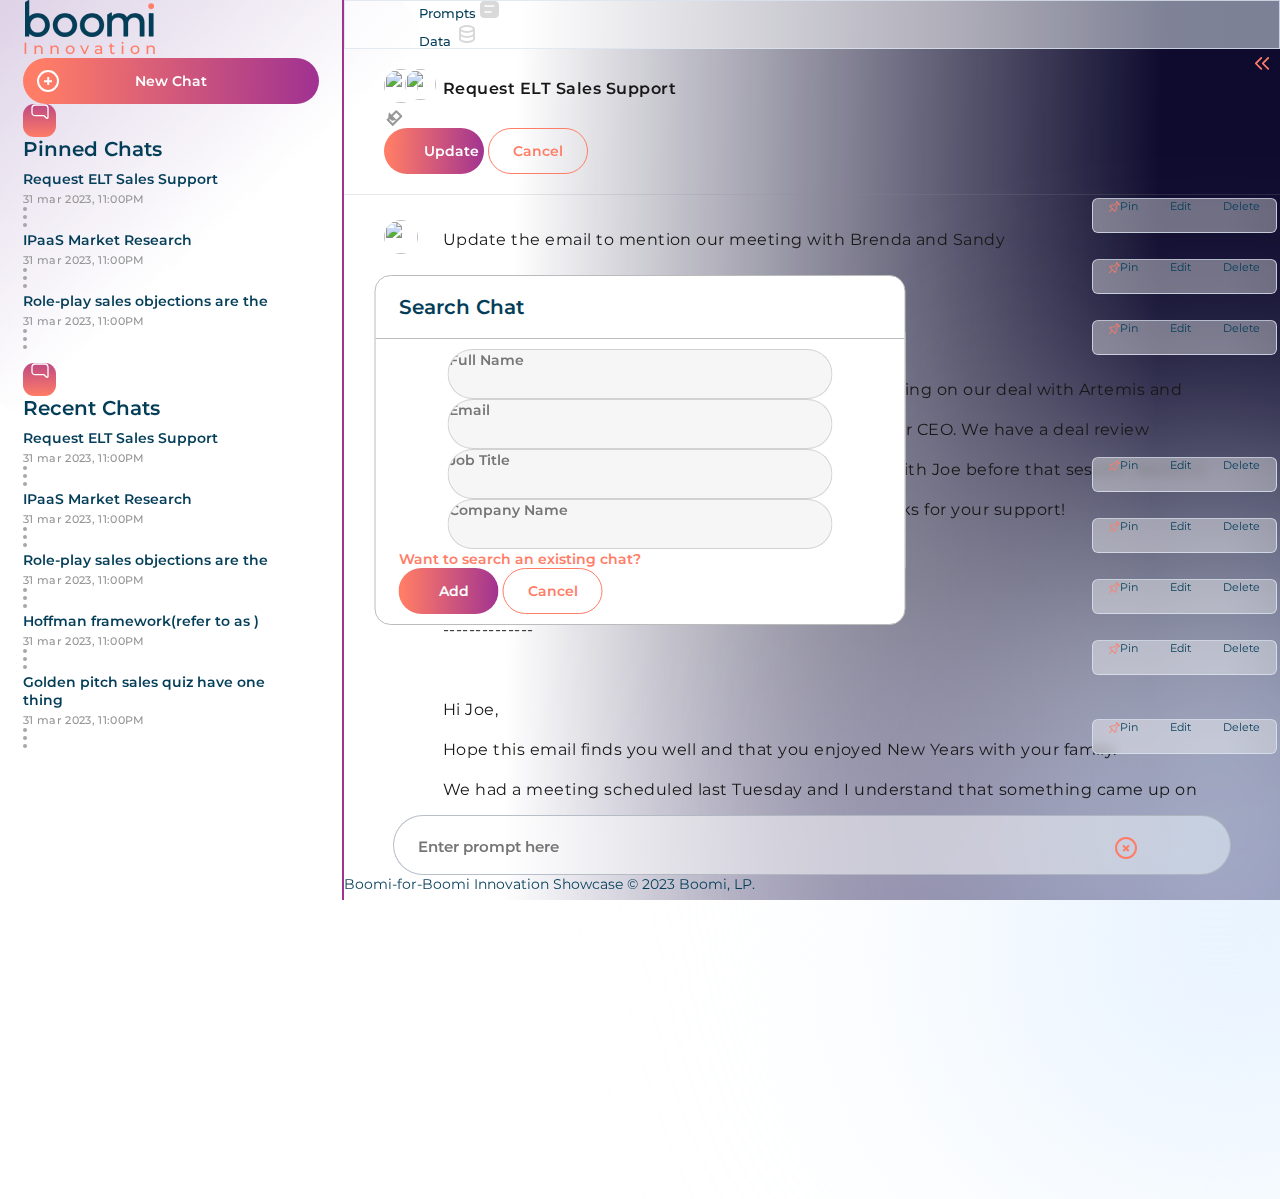
==== commit 4c69e0c9: "dark mode toggle moved inside seetings" ====
--- a/active-chat.html
+++ b/active-chat.html
@@ -1347,34 +1347,39 @@
             </div>
           </div>
 
-          <div class="d-flex flex-row align-items-center">
-            <img
-              class="mode-dark-asset"
-              src="./assets/images/icons/mode-dark.svg"
-              alt=""
-            />
-            <img
-              class="mode-light-asset"
-              src="./assets/images/icons/mode-dark-2.svg"
-              alt=""
-            />
-            <input
-              class="custom-toggle"
-              type="checkbox"
-              id="light-dark-mode"
-              hidden
-            />
-            <label class="toggle mx-2" for="light-dark-mode">
-              <div class=""></div>
-            </label>
-            <img src="./assets/images/icons/mode-light.svg" alt="" />
+     
+
+          <div class="ml-3 mr-4 position-relative settings">
+            <button>
+              <img src="./assets/images/icons/settings.svg" alt="" />
+            </button>
+            <div>
+              <div class="d-flex flex-row align-items-center">
+                <img
+                  class="mode-dark-asset"
+                  src="./assets/images/icons/mode-dark.svg"
+                  alt=""
+                />
+                <img
+                  class="mode-light-asset"
+                  src="./assets/images/icons/mode-dark-2.svg"
+                  alt=""
+                />
+                <input
+                  class="custom-toggle"
+                  type="checkbox"
+                  id="light-dark-mode"
+                  hidden
+                />
+                <label class="toggle mx-2" for="light-dark-mode">
+                  <div class=""></div>
+                </label>
+                <img src="./assets/images/icons/mode-light.svg" alt="" />
+              </div>
+            </div>
           </div>
 
-          <button class="mx-4">
-            <img src="./assets/images/icons/settings.svg" alt="" />
-          </button>
-
-          <button>
+          <button class="ml-1">
             <div class="profile">
               <img src="./assets/images/profile.png" alt="" />
             </div>
--- a/assets/css/style.css
+++ b/assets/css/style.css
@@ -9,7 +9,7 @@
   padding: 0;
   font-family: "Montserrat", sans-serif;
 }
-.cursor-pointer{
+.cursor-pointer {
   cursor: pointer;
 }
 /* width */
@@ -143,19 +143,27 @@
 
 .main-body::before {
   content: "";
-  width: 93%;
-  height: 61%;
+  width: 100%;
+  height: 100%;
   position: absolute;
   right: 0;
   top: 0;
-  transform: translate(20px, 24%);
+  transform: translate(20px, 0%);
+  background-image: linear-gradient(
+      91deg,
+      rgba(255, 255, 255, 0.5) 0%,
+      rgba(255, 255, 255, 0.45) 100%
+    ),
+    url("../images/bg-light.png");
   background-image: url("../images/bg-light.png");
   background-size: 100% auto;
   background-repeat: no-repeat;
-  background-position: center right;
+  background-position: right 28%;
   opacity: 1;
   z-index: -3;
-  box-shadow: 0 0 100px 50px white inset;
+  box-shadow: 120px 179px 632px 0 white inset;
+  filter: blur(25px);
+  /* transition: all 0.4s; */
 }
 
 .main-body::after {
@@ -168,11 +176,11 @@
   background: linear-gradient(
     91deg,
     rgba(255, 255, 255, 01) 40%,
-    rgba(255, 255, 255, 0) 80%
+    rgba(255, 255, 255, 0) 90%
   );
   backdrop-filter: blur(6px);
   z-index: -2;
-  transition: all 0.4s;
+  /* transition: all 0.4s; */
 }
 
 .pink-blur-circle {
@@ -190,6 +198,8 @@
   );
   z-index: -1;
   opacity: 1;
+  filter: blur(0px);
+  /* transition: all 0.4s; */
 }
 
 .blue-blur-circle {
@@ -197,8 +207,8 @@
   right: 0;
   bottom: 0;
   transform: translate(40%, 40%);
-  width: 923px;
-  height: 923px;
+  width: 46vw;
+  height: 83vh;
   border-radius: 923px;
   background: linear-gradient(
     312deg,
@@ -208,6 +218,7 @@
   filter: blur(150px);
   z-index: -1;
   opacity: 1;
+  /* transition: all 0.4s; */
 }
 
 .sidebar {
@@ -222,7 +233,17 @@
   max-width: 100%;
   overflow: hidden;
 }
-
+.sidebar .sidebar-content::before {
+  content: "";
+  display: block;
+  width: 100%;
+  height: 100%;
+  position: absolute;
+  left: 0;
+  top: 0;
+  background: linear-gradient(180deg, #0e0b2e 64.95%, #261c52 98.41%);
+  z-index: -2;
+}
 .sidebar .sidebar-content > div {
   width: 344px;
   border-right: 2px solid #a03291;
@@ -470,7 +491,7 @@
   width: 38px;
   height: 21px;
   border-radius: 13px;
-  border: 1px solid rgba(164, 164, 164, 0.2);
+  border: 1px solid rgba(164, 164, 164, 0.7);
   background: rgba(248, 248, 248, 0.16);
   position: relative;
   cursor: pointer;
@@ -666,7 +687,7 @@
   padding: 10px 15px;
   margin: 15px 0 !important;
 }
-#attributes+label+.nav-btn-submenu .list a{
+#attributes + label + .nav-btn-submenu .list a {
   margin: 0 !important;
 }
 
@@ -774,6 +795,32 @@
   max-width: none;
 }
 
+/* setting menu  */
+
+.settings > button + div {
+  position: absolute;
+  bottom: 0;
+  left: 50%;
+  transform: translate(-75%, calc(100% + 0px));
+  padding: 10px;
+  border-radius: 5px;
+  background: linear-gradient(
+    91deg,
+    rgba(255, 255, 255, 0.5) 67.5%,
+    rgba(218, 242, 252, 0.5) 118.1%
+  );
+  border: 1px solid rgba(167, 175, 186, 0.8);
+  opacity: 0;
+  visibility: hidden;
+  z-index: -2;
+}
+.settings:hover > button + div {
+  opacity: 1;
+  visibility: visible;
+  z-index: 0;
+}
+/* message box  */
+
 .message-box {
   padding: 0 49px;
 }
@@ -848,16 +895,16 @@
   background: rgba(199, 199, 199, 0.7);
   backdrop-filter: blur(10px);
 }
-.modal-dialog{
+.modal-dialog {
   min-width: 531px;
   position: absolute;
   left: 50%;
   top: 50%;
-  transform: translate(-50%,-50%) !important;
+  transform: translate(-50%, -50%) !important;
 }
 .modal-content {
   max-width: calc(100vw - 40px);
- 
+
   min-height: 264px;
   border-radius: 16px;
   border: 1px solid #bbb;
@@ -896,7 +943,7 @@
 }
 
 .chat-section.edit-sec-open {
-  height: calc(100vh - 320px);
+  height: calc(100vh - 341px);
 }
 
 .chat-section.no-chat-title {
@@ -964,10 +1011,8 @@
   border-top-color: #ff7c66;
 }
 
-
-
 /* select prompt from list  */
-.select-prompt{
+.select-prompt {
   display: flex;
   flex-direction: column;
 }
@@ -981,7 +1026,7 @@
   width: fit-content;
   min-height: 54px;
 }
-.select-prompt .big-btn.active{
+.select-prompt .big-btn.active {
   border: 1px solid transparent;
 }
 .select-prompt button p {
@@ -989,8 +1034,7 @@
   padding: 10px 28px;
 }
 
-
-.search-results{
+.search-results {
   height: 150px;
   /* overflow: auto; */
   width: calc(100% - 110px) !important;
@@ -999,10 +1043,10 @@
   left: 24px;
   z-index: 1;
   background: #fff;
-  border: 1px solid #BBB;
+  border: 1px solid #bbb;
   border-radius: 7px;
   padding: 0 10px 0 0px;
 }
-.search-results>div{
+.search-results > div {
   overflow: auto;
-}+}
--- a/assets/css/style-dark.css
+++ b/assets/css/style-dark.css
@@ -5,93 +5,119 @@
   display: block;
 }
 body.mode-dark .main-body::before {
-  background-image: url("../images/bg-dark.png");
+  background-image: linear-gradient(
+      91deg,
+      rgba(14, 11, 46, 0.9) 25%,
+      rgba(14, 11, 46, 0.1) 43%
+    ),
+    url("../images/bg-dark.png");
   box-shadow: none;
-  z-index: -1;
+  z-index: -2;
   opacity: 0.9;
+  filter: blur(0px);
 }
 body.mode-dark .main-body::after {
-  background: linear-gradient(104deg, #0e0b2e 77.26%, #261c52 97.33%);
+  background: linear-gradient(104deg, #0e0b2e 80.26%, #261c52 97.33%);
   z-index: -3;
 }
 body.mode-dark .pink-blur-circle {
-    background: linear-gradient(138deg, rgba(255, 124, 102, 0.80) 25.79%, rgba(160, 50, 145, 0.80) 37.23%, rgba(14, 11, 46, 0.80) 59.3%);
-    filter: blur(150px);
+  background: linear-gradient(
+    138deg,
+    rgba(255, 124, 102, 0.8) 25.79%,
+    rgba(160, 50, 145, 0.8) 37.23%,
+    rgba(14, 11, 46, 0.8) 59.3%
+  );
+  filter: blur(150px);
 }
 
 body.mode-dark .blue-blur-circle {
-
-background: linear-gradient(312deg, rgba(255, 124, 102, 0.70) 2.91%, rgba(160, 50, 145, 0.70) 54.09%, rgba(14, 11, 46, 0.70) 78.95%);
-
-
+  background: linear-gradient(
+    312deg,
+    rgba(255, 124, 102, 0.7) 2.91%,
+    rgba(160, 50, 145, 0.7) 54.09%,
+    rgba(14, 11, 46, 0.7) 78.95%
+  );
 }
 
-body.mode-dark nav{
-    border: 1px solid rgba(219, 228, 239, 0.20);
-    background: linear-gradient(267deg, rgba(14, 11, 46, 0.00) 59.33%, rgba(38, 28, 82, 0.41) 125.43%);
+body.mode-dark nav {
+  border: 1px solid rgba(219, 228, 239, 0.2);
+  background: linear-gradient(
+    267deg,
+    rgba(14, 11, 46, 0) 59.33%,
+    rgba(38, 28, 82, 0.41) 125.43%
+  );
 }
 
-body.mode-dark .text-blue{
-color: #ffffff;
+body.mode-dark .text-blue {
+  color: #ffffff;
 }
 
-body.mode-dark .text-grey{
-color: #B3CDD9;
+body.mode-dark .text-grey {
+  color: #b3cdd9;
 }
 
-body.mode-dark .text-black{
-  color: #FFFFFF;
-
-  }
-
-body.mode-dark .message-box>div{
-    border: 1px solid rgba(219, 228, 239, 0.34);
-
-    background: rgba(30, 31, 73, 0.50);
-
+body.mode-dark .text-black {
+  color: #ffffff;
 }
 
-body.mode-dark .nav-btn-submenu{
-    border: 1px solid rgba(219, 228, 239, 0.30);
+body.mode-dark .message-box > div {
+  border: 1px solid rgba(219, 228, 239, 0.34);
 
-    background: linear-gradient(180deg, rgba(14, 11, 46, 0.70) 64.95%, rgba(38, 28, 82, 0.70) 98.41%);
-
+  background: rgba(30, 31, 73, 0.5);
 }
 
-body.mode-dark .options{
-    border: 1px solid rgba(219, 228, 239, 0.29);
-    background: linear-gradient(93deg, rgba(30, 31, 73, 0.40) 73.04%, rgba(43, 36, 91, 0.40) 117.08%);
+body.mode-dark .nav-btn-submenu {
+  border: 1px solid rgba(219, 228, 239, 0.3);
 
+  background: linear-gradient(
+    180deg,
+    rgba(14, 11, 46, 0.7) 64.95%,
+    rgba(38, 28, 82, 0.7) 98.41%
+  );
 }
 
-body.mode-dark .chat-btn.active{
+body.mode-dark .options {
+  border: 1px solid rgba(219, 228, 239, 0.29);
+  background: linear-gradient(
+    93deg,
+    rgba(30, 31, 73, 0.4) 73.04%,
+    rgba(43, 36, 91, 0.4) 117.08%
+  );
+}
+
+body.mode-dark .chat-btn.active {
   background-color: rgba(16, 13, 47, 0.25);
 }
-body.mode-dark .modal-open .modal::before{
+body.mode-dark .modal-open .modal::before {
   opacity: 0.6;
-  background: rgba(7, 7, 7, 0.70);
+  background: rgba(7, 7, 7, 0.7);
   backdrop-filter: blur(10px);
 }
-body.mode-dark .modal-content{
+body.mode-dark .modal-content {
   border: 1px solid #686868;
 
-  background: #171E21;
+  background: #171e21;
 }
-body.mode-dark .modal-header{
-border-bottom: 1px solid #686868;
+body.mode-dark .modal-header {
+  border-bottom: 1px solid #686868;
 }
-body.mode-dark .modal .message-box>div{
+body.mode-dark .modal .message-box > div {
   border: 1px solid #686868;
 
-  background: #3C4245;
+  background: #3c4245;
 }
 
-body.mode-dark .nav-btn-submenu .list a:hover{
+body.mode-dark .nav-btn-submenu .list a:hover {
   /* background-color: rgba(16, 13, 47, 0.25); */
   color: white !important;
 }
 
+body.mode-dark .chat-social a img {
+  filter: invert(100%) sepia(100%) saturate(0%) hue-rotate(61deg)
+    brightness(102%) contrast(103%);
+}
 
-body.mode-dark .chat-social a img{
-  filter: invert(100%) sepia(100%) saturate(0%) hue-rotate(61deg) brightness(102%) contrast(103%);
+body.mode-dark .settings > button + div {
+  border: 1px solid #a03291;
+  background: linear-gradient(279deg, #0e0b2e 0.26%, #261c52 97.33%);
 }
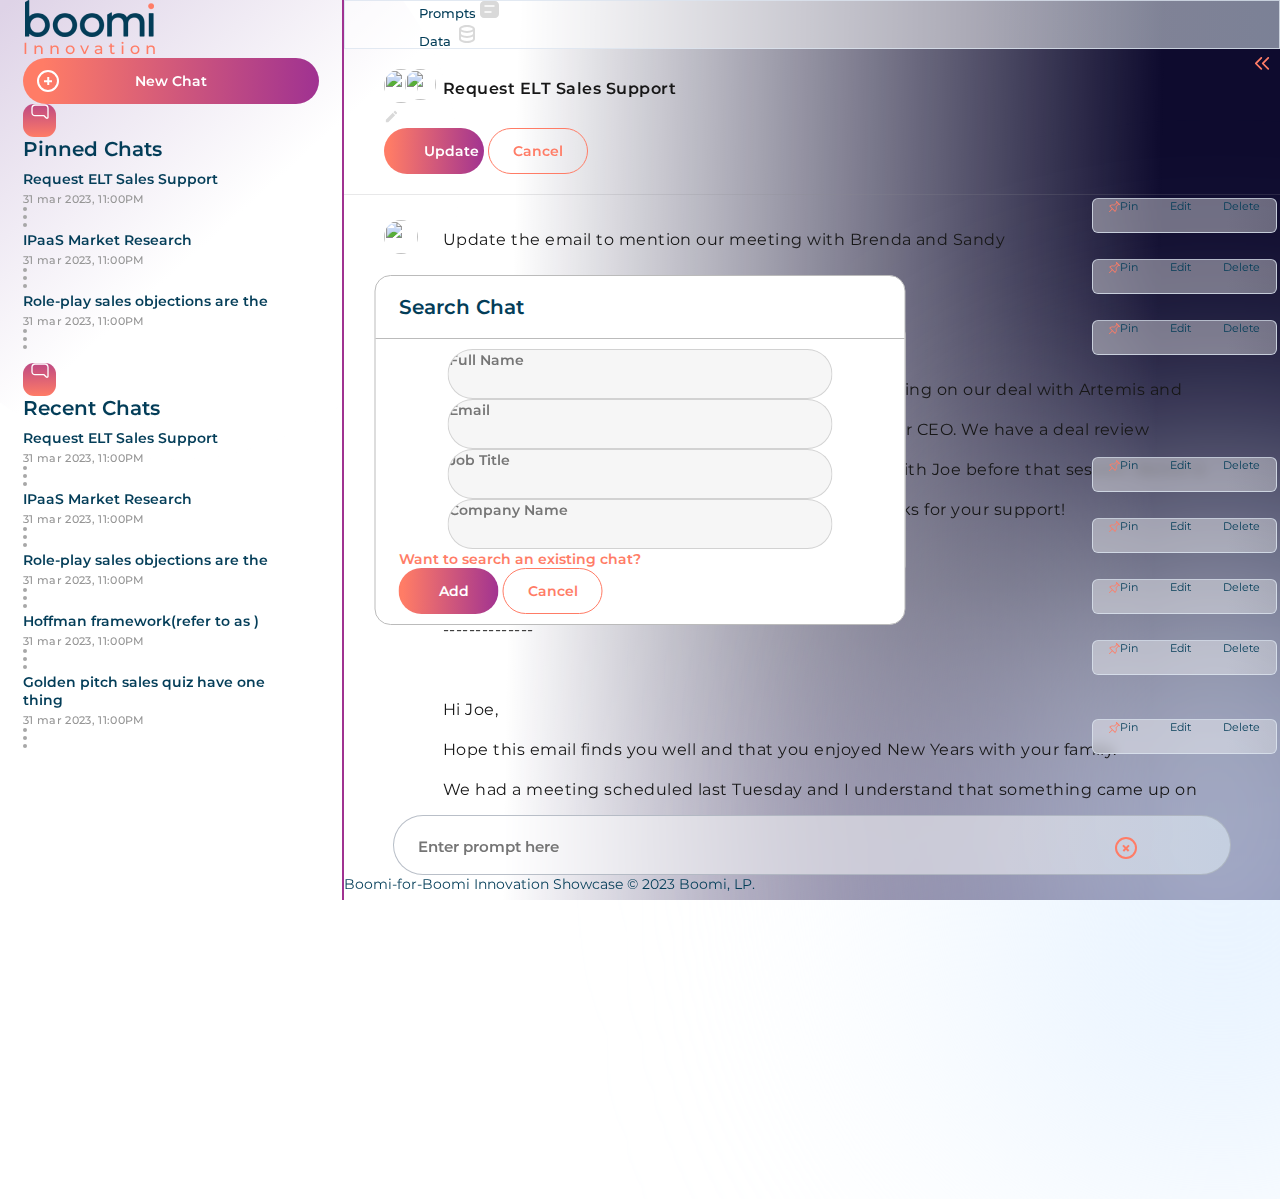
==== commit 041f2668: "edit icon conversation commands" ====
--- a/active-chat.html
+++ b/active-chat.html
@@ -1413,7 +1413,8 @@
                   aria-haspopup="true"
                   aria-expanded="false"
                 >
-                  <span class="icon edit"></span>
+                <img src="./assets/images/icons/edit.svg" alt="">
+             
                 </button>
                 <div
                   class="dropdown-menu bg-transparent mt-3 border-0"
@@ -1510,6 +1511,25 @@
                     Sandy and Brenda, to discuss the partnership and offer my
                     assistance to your global integration strategy
                   </p>
+
+                  <!-- Backend developer will show/hide these conversation commands when "complete prompt" is triggered -->
+                  <div class="conversation-commands d-flex flex-row mt-2">
+                    <a href="">
+                      <img src="./assets/images/icons/like.svg" alt="" />
+                    </a>
+                    <a class="ml-3" href="">
+                      <img src="./assets/images/icons/dislike.svg" alt="" />
+                    </a>
+                    <a class="ml-3" href="">
+                      <img src="./assets/images/icons/filter.svg" alt="" />
+                    </a>
+                    <a class="ml-3" href="">
+                      <img src="./assets/images/icons/copy.svg" alt="" />
+                    </a>
+                    <a class="ml-3" href="">
+                      <img src="./assets/images/icons/share.svg" alt="" />
+                    </a>
+                  </div>
                 </div>
               </div>
             </div>
--- a/assets/css/style.css
+++ b/assets/css/style.css
@@ -71,39 +71,6 @@
 
 .overflow-visible {
   overflow: visible;
-}
-
-.icon.edit {
-  display: block;
-  position: relative;
-  width: 15px;
-  height: 15px;
-  position: relative;
-}
-
-.icon.edit::after {
-  content: "";
-  width: 5px;
-  height: 10px;
-  border: 2px solid #969696;
-  transform: rotate(45deg);
-  position: absolute;
-  top: 2px;
-  left: 6px;
-  border-radius: 1px 1px 0px 0px;
-}
-
-.icon.edit::before {
-  content: "";
-  position: absolute;
-  bottom: 0.5px;
-  left: 1px;
-  width: 5px;
-  height: 5px;
-  border: 3px solid transparent;
-  border-bottom: 0;
-  border-top: 4px solid #969696;
-  transform: rotate(45deg) translate(-6%, 6%);
 }
 
 .icon.plus {
@@ -1003,13 +970,11 @@
   transform: none !important;
 }
 
-.edit-chat-sec .dropdown-toggle[aria-expanded="true"] span::after {
-  border-color: #ff7c66;
-}
-
-.edit-chat-sec .dropdown-toggle[aria-expanded="true"] span::before {
-  border-top-color: #ff7c66;
-}
+.edit-chat-sec .dropdown-toggle[aria-expanded="true"] img{
+  filter: invert(35%) sepia(75%) saturate(1548%) hue-rotate(320deg)
+  brightness(101%) contrast(95%);
+}
+
 
 /* select prompt from list  */
 .select-prompt {
--- a/assets/css/style-dark.css
+++ b/assets/css/style-dark.css
@@ -112,7 +112,7 @@
   color: white !important;
 }
 
-body.mode-dark .chat-social a img {
+body.mode-dark .conversation-commands a img {
   filter: invert(100%) sepia(100%) saturate(0%) hue-rotate(61deg)
     brightness(102%) contrast(103%);
 }
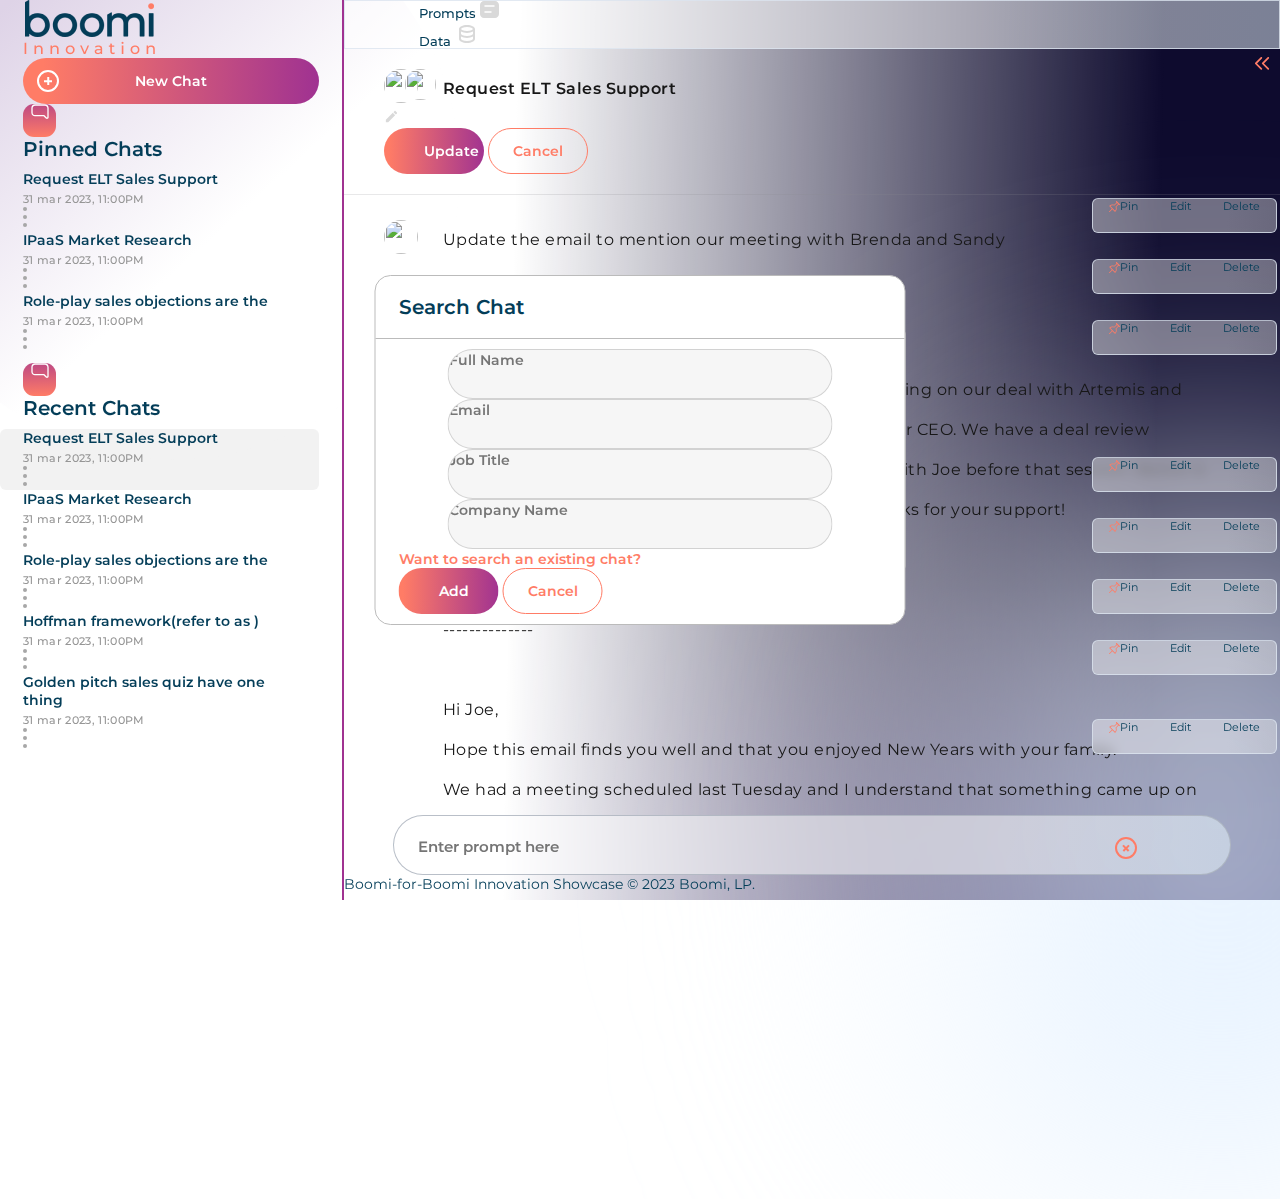
==== commit 11177c23: "edit for prompts, hover state fixed in prompts, minor fixings" ====
--- a/active-chat.html
+++ b/active-chat.html
@@ -300,7 +300,7 @@
                   data-parent="#chats-accordion"
                 >
                   <div
-                    class="d-flex flex-row align-items-center justify-content-between w-100 py-3 chat-btn"
+                    class="d-flex flex-row align-items-center justify-content-between w-100 py-3 chat-btn active"
                   >
                     <a href="active-chat.html">
                       <p
@@ -630,7 +630,7 @@
               <span class="text-13 text-blue mr-1">Prompts</span>
               <img src="./assets/images/icons/prompts.svg" alt="" />
             </label>
-            <div class="nav-btn-submenu">
+            <div class="nav-btn-submenu pb-1">
               <div class="">
                 <label class="d-flex align-items-center closee" for="closeAlll">
                   <img
@@ -640,35 +640,464 @@
                   />
                   <span class="text-11 text-blue">Close</span>
                 </label>
-                <h4 class="text-16 text-blue pb-2 px-3">Prompts</h4>
-
-                <div class="list">
+                <h4 class="text-16 text-blue pb-0 px-3 mb-0">Prompts</h4>
+
+                <div class="list" style="padding-top: 28px" id="prompts-menu">
                   <div class="d-flex flex-column align-items-start">
-                    <a class="text-14 text-blue my-0"
-                      >Request ELT Sales Support</a
-                    >
-                    <div class="px-3 w-100"><hr /></div>
-                    <a class="text-14 text-blue my-0"
-                      >Hoffman Framework (Referral)</a
-                    >
-                    <div class="px-3 w-100"><hr /></div>
-                    <a class="text-14 text-blue my-0"
-                      >Outbound Work History-Based</a
-                    >
-                    <div class="px-3 w-100"><hr /></div>
-                    <a class="text-14 text-blue my-0"
-                      >Hoffman Framework (Time)</a
-                    >
-                    <div class="px-3 w-100"><hr /></div>
-                    <a class="text-14 text-blue my-0">Email Marketing</a>
-                    <div class="px-3 w-100"><hr /></div>
-                    <a class="text-14 text-blue my-0">Sales Funnel</a>
-                    <div class="px-3 w-100"><hr /></div>
-                    <a class="text-14 text-blue my-0">General</a>
-                    <div class="px-3 w-100"><hr /></div>
-                    <a class="text-14 text-blue my-0">Copy Writing</a>
-                    <div class="px-3 w-100"><hr /></div>
-                    <a class="text-14 text-blue mY-0">Blog Articles</a>
+                    <div
+                      class="d-flex flex-row align-items-center justify-content-between options-item w-100"
+                    >
+                      <a class="text-13 text-blue text-truncate"
+                        >Request ELT Sales Support</a
+                      >
+                      <div class="dropdown">
+                        <button
+                          class="dropdown-toggle d-block py-0 px-1 options-btn"
+                          type="button"
+                          id="chatOptionsDropDown"
+                          data-toggle="dropdown"
+                          aria-haspopup="true"
+                          aria-expanded="false"
+                        >
+                          <img src="./assets/images/icons/3dots.svg" alt="" />
+                        </button>
+                        <div
+                          class="dropdown-menu options"
+                          aria-labelledby="chatOptionsDropDown"
+                        >
+                          <div class="text-11 text-blue">
+                            <button class="">
+                              <img
+                                class="mr-2"
+                                src="./assets/images/icons/eye.svg"
+                                alt=""
+                              />
+                              View
+                            </button>
+                            <button class="">
+                              <img
+                                class="mr-2"
+                                src="./assets/images/icons/edit.png"
+                                alt=""
+                              />
+                              Edit
+                            </button>
+                            <button class="">
+                              <img
+                                class="mr-2"
+                                src="./assets/images/icons/multiply.svg"
+                                alt=""
+                              />
+                              Delete
+                            </button>
+                          </div>
+                        </div>
+                      </div>
+                    </div>
+                    <div
+                      class="d-flex flex-row align-items-center justify-content-between options-item w-100"
+                    >
+                      <a class="text-13 text-blue text-truncate"
+                        >Hoffman Framework (Referral)</a
+                      >
+                      <div class="dropdown">
+                        <button
+                          class="dropdown-toggle d-block py-0 px-1 options-btn"
+                          type="button"
+                          id="chatOptionsDropDown"
+                          data-toggle="dropdown"
+                          aria-haspopup="true"
+                          aria-expanded="false"
+                        >
+                          <img src="./assets/images/icons/3dots.svg" alt="" />
+                        </button>
+                        <div
+                          class="dropdown-menu options"
+                          aria-labelledby="chatOptionsDropDown"
+                        >
+                          <div class="text-11 text-blue">
+                            <button class="">
+                              <img
+                                class="mr-2"
+                                src="./assets/images/icons/eye.svg"
+                                alt=""
+                              />
+                              View
+                            </button>
+                            <button class="">
+                              <img
+                                class="mr-2"
+                                src="./assets/images/icons/edit.png"
+                                alt=""
+                              />
+                              Edit
+                            </button>
+                            <button class="">
+                              <img
+                                class="mr-2"
+                                src="./assets/images/icons/multiply.svg"
+                                alt=""
+                              />
+                              Delete
+                            </button>
+                          </div>
+                        </div>
+                      </div>
+                    </div>
+
+                    <div
+                      class="d-flex flex-row align-items-center justify-content-between options-item w-100"
+                    >
+                      <a class="text-13 text-blue text-truncate"
+                        >Outbound Work History-Based</a
+                      >
+                      <div class="dropdown">
+                        <button
+                          class="dropdown-toggle d-block py-0 px-1 options-btn"
+                          type="button"
+                          id="chatOptionsDropDown"
+                          data-toggle="dropdown"
+                          aria-haspopup="true"
+                          aria-expanded="false"
+                        >
+                          <img src="./assets/images/icons/3dots.svg" alt="" />
+                        </button>
+                        <div
+                          class="dropdown-menu options"
+                          aria-labelledby="chatOptionsDropDown"
+                        >
+                          <div class="text-11 text-blue">
+                            <button class="">
+                              <img
+                                class="mr-2"
+                                src="./assets/images/icons/eye.svg"
+                                alt=""
+                              />
+                              View
+                            </button>
+                            <button class="">
+                              <img
+                                class="mr-2"
+                                src="./assets/images/icons/edit.png"
+                                alt=""
+                              />
+                              Edit
+                            </button>
+                            <button class="">
+                              <img
+                                class="mr-2"
+                                src="./assets/images/icons/multiply.svg"
+                                alt=""
+                              />
+                              Delete
+                            </button>
+                          </div>
+                        </div>
+                      </div>
+                    </div>
+
+                    <div
+                      class="d-flex flex-row align-items-center justify-content-between options-item w-100"
+                    >
+                      <a class="text-13 text-blue text-truncate"
+                        >Hoffman Framework (Time)</a
+                      >
+                      <div class="dropdown">
+                        <button
+                          class="dropdown-toggle d-block py-0 px-1 options-btn"
+                          type="button"
+                          id="chatOptionsDropDown"
+                          data-toggle="dropdown"
+                          aria-haspopup="true"
+                          aria-expanded="false"
+                        >
+                          <img src="./assets/images/icons/3dots.svg" alt="" />
+                        </button>
+                        <div
+                          class="dropdown-menu options"
+                          aria-labelledby="chatOptionsDropDown"
+                        >
+                          <div class="text-11 text-blue">
+                            <button class="">
+                              <img
+                                class="mr-2"
+                                src="./assets/images/icons/eye.svg"
+                                alt=""
+                              />
+                              View
+                            </button>
+                            <button class="">
+                              <img
+                                class="mr-2"
+                                src="./assets/images/icons/edit.png"
+                                alt=""
+                              />
+                              Edit
+                            </button>
+                            <button class="">
+                              <img
+                                class="mr-2"
+                                src="./assets/images/icons/multiply.svg"
+                                alt=""
+                              />
+                              Delete
+                            </button>
+                          </div>
+                        </div>
+                      </div>
+                    </div>
+
+                    <div
+                      class="d-flex flex-row align-items-center justify-content-between options-item w-100"
+                    >
+                      <a class="text-13 text-blue text-truncate"
+                        >Email Marketing</a
+                      >
+                      <div class="dropdown">
+                        <button
+                          class="dropdown-toggle d-block py-0 px-1 options-btn"
+                          type="button"
+                          id="chatOptionsDropDown"
+                          data-toggle="dropdown"
+                          aria-haspopup="true"
+                          aria-expanded="false"
+                        >
+                          <img src="./assets/images/icons/3dots.svg" alt="" />
+                        </button>
+                        <div
+                          class="dropdown-menu options"
+                          aria-labelledby="chatOptionsDropDown"
+                        >
+                          <div class="text-11 text-blue">
+                            <button class="">
+                              <img
+                                class="mr-2"
+                                src="./assets/images/icons/eye.svg"
+                                alt=""
+                              />
+                              View
+                            </button>
+                            <button class="">
+                              <img
+                                class="mr-2"
+                                src="./assets/images/icons/edit.png"
+                                alt=""
+                              />
+                              Edit
+                            </button>
+                            <button class="">
+                              <img
+                                class="mr-2"
+                                src="./assets/images/icons/multiply.svg"
+                                alt=""
+                              />
+                              Delete
+                            </button>
+                          </div>
+                        </div>
+                      </div>
+                    </div>
+
+                    <div
+                      class="d-flex flex-row align-items-center justify-content-between options-item w-100"
+                    >
+                      <a class="text-13 text-blue text-truncate"
+                        >Sales Funnel</a
+                      >
+                      <div class="dropdown">
+                        <button
+                          class="dropdown-toggle d-block py-0 px-1 options-btn"
+                          type="button"
+                          id="chatOptionsDropDown"
+                          data-toggle="dropdown"
+                          aria-haspopup="true"
+                          aria-expanded="false"
+                        >
+                          <img src="./assets/images/icons/3dots.svg" alt="" />
+                        </button>
+                        <div
+                          class="dropdown-menu options"
+                          aria-labelledby="chatOptionsDropDown"
+                        >
+                          <div class="text-11 text-blue">
+                            <button class="">
+                              <img
+                                class="mr-2"
+                                src="./assets/images/icons/eye.svg"
+                                alt=""
+                              />
+                              View
+                            </button>
+                            <button class="">
+                              <img
+                                class="mr-2"
+                                src="./assets/images/icons/edit.png"
+                                alt=""
+                              />
+                              Edit
+                            </button>
+                            <button class="">
+                              <img
+                                class="mr-2"
+                                src="./assets/images/icons/multiply.svg"
+                                alt=""
+                              />
+                              Delete
+                            </button>
+                          </div>
+                        </div>
+                      </div>
+                    </div>
+
+                    <div
+                      class="d-flex flex-row align-items-center justify-content-between options-item w-100"
+                    >
+                      <a class="text-13 text-blue text-truncate">General</a>
+                      <div class="dropdown">
+                        <button
+                          class="dropdown-toggle d-block py-0 px-1 options-btn"
+                          type="button"
+                          id="chatOptionsDropDown"
+                          data-toggle="dropdown"
+                          aria-haspopup="true"
+                          aria-expanded="false"
+                        >
+                          <img src="./assets/images/icons/3dots.svg" alt="" />
+                        </button>
+                        <div
+                          class="dropdown-menu options"
+                          aria-labelledby="chatOptionsDropDown"
+                        >
+                          <div class="text-11 text-blue">
+                            <button class="">
+                              <img
+                                class="mr-2"
+                                src="./assets/images/icons/eye.svg"
+                                alt=""
+                              />
+                              View
+                            </button>
+                            <button class="">
+                              <img
+                                class="mr-2"
+                                src="./assets/images/icons/edit.png"
+                                alt=""
+                              />
+                              Edit
+                            </button>
+                            <button class="">
+                              <img
+                                class="mr-2"
+                                src="./assets/images/icons/multiply.svg"
+                                alt=""
+                              />
+                              Delete
+                            </button>
+                          </div>
+                        </div>
+                      </div>
+                    </div>
+
+                    <div
+                      class="d-flex flex-row align-items-center justify-content-between options-item w-100"
+                    >
+                      <a class="text-13 text-blue text-truncate"
+                        >Golden Pitch Sales Quiz</a
+                      >
+                      <div class="dropdown">
+                        <button
+                          class="dropdown-toggle d-block py-0 px-1 options-btn"
+                          type="button"
+                          id="chatOptionsDropDown"
+                          data-toggle="dropdown"
+                          aria-haspopup="true"
+                          aria-expanded="false"
+                        >
+                          <img src="./assets/images/icons/3dots.svg" alt="" />
+                        </button>
+                        <div
+                          class="dropdown-menu options"
+                          aria-labelledby="chatOptionsDropDown"
+                        >
+                          <div class="text-11 text-blue">
+                            <button class="">
+                              <img
+                                class="mr-2"
+                                src="./assets/images/icons/eye.svg"
+                                alt=""
+                              />
+                              View
+                            </button>
+                            <button class="">
+                              <img
+                                class="mr-2"
+                                src="./assets/images/icons/edit.png"
+                                alt=""
+                              />
+                              Edit
+                            </button>
+                            <button class="">
+                              <img
+                                class="mr-2"
+                                src="./assets/images/icons/multiply.svg"
+                                alt=""
+                              />
+                              Delete
+                            </button>
+                          </div>
+                        </div>
+                      </div>
+                    </div>
+                    <div
+                      class="d-flex flex-row align-items-center justify-content-between options-item w-100"
+                    >
+                      <a class="text-13 text-blue text-truncate"
+                        >Role-play sales objections and negotiations</a
+                      >
+                      <div class="dropdown">
+                        <button
+                          class="dropdown-toggle d-block py-0 px-1 options-btn"
+                          type="button"
+                          id="chatOptionsDropDown"
+                          data-toggle="dropdown"
+                          aria-haspopup="true"
+                          aria-expanded="false"
+                        >
+                          <img src="./assets/images/icons/3dots.svg" alt="" />
+                        </button>
+                        <div
+                          class="dropdown-menu options"
+                          aria-labelledby="chatOptionsDropDown"
+                        >
+                          <div class="text-11 text-blue">
+                            <button class="">
+                              <img
+                                class="mr-2"
+                                src="./assets/images/icons/eye.svg"
+                                alt=""
+                              />
+                              View
+                            </button>
+                            <button class="">
+                              <img
+                                class="mr-2"
+                                src="./assets/images/icons/edit.png"
+                                alt=""
+                              />
+                              Edit
+                            </button>
+                            <button class="">
+                              <img
+                                class="mr-2"
+                                src="./assets/images/icons/multiply.svg"
+                                alt=""
+                              />
+                              Delete
+                            </button>
+                          </div>
+                        </div>
+                      </div>
+                    </div>
                   </div>
                 </div>
               </div>
@@ -700,11 +1129,9 @@
                   <span class="text-11 text-blue">Close</span>
                 </label>
 
-                <h3 class="text-16 text-blue mb-3 pb-1 px-3">
-                  Chat Attributes
-                </h3>
-
-                <div class="list">
+                <h3 class="text-16 text-blue mb-3 pb-1 px-3">Chat Data</h3>
+
+                <div class="list" id="data-menu">
                   <div class="d-flex flex-column align-items-start">
                     <h4
                       class="text-14 text-blue mb-2 pb-1 attributes-title px-3"
@@ -1035,7 +1462,7 @@
                     <h4
                       class="text-14 text-blue mb-2 pb-1 attributes-title px-3"
                     >
-                      Other attributes
+                      Other Data
                       <div class="options">
                         <div class="text-11 text-blue h-100">
                           <button
@@ -1346,8 +1773,6 @@
               </div>
             </div>
           </div>
-
-     
 
           <div class="ml-3 mr-4 position-relative settings">
             <button>
@@ -1413,8 +1838,7 @@
                   aria-haspopup="true"
                   aria-expanded="false"
                 >
-                <img src="./assets/images/icons/edit.svg" alt="">
-             
+                  <img src="./assets/images/icons/edit.svg" alt="" />
                 </button>
                 <div
                   class="dropdown-menu bg-transparent mt-3 border-0"
--- a/assets/css/style.css
+++ b/assets/css/style.css
@@ -540,6 +540,7 @@
 .nav-btn-submenu .list .options-btn::before {
   width: 25px;
   height: 25px;
+  top: 56%;
 }
 
 /* .options-btn.hovered::before, */
@@ -590,7 +591,7 @@
   left: 0;
   opacity: 0;
   transition: all 0.5s;
-  z-index: 11;
+  z-index: 5;
 }
 
 .nav-btn:hover::before,
@@ -641,24 +642,25 @@
 }
 
 .nav-btn-submenu .list {
-  max-height: calc(100% - 60px);
+  max-height: calc(100% - 85px);
   overflow-y: auto;
   position: relative;
   display: block;
   padding-bottom: 0;
   padding-top: 5px;
-  padding-right: 10px;
+  padding-right: 5px;
 }
 
 .nav-btn-submenu .list a {
-  padding: 10px 15px;
-  margin: 15px 0 !important;
-}
-#attributes + label + .nav-btn-submenu .list a {
-  margin: 0 !important;
-}
-
-.list a:hover {
+  padding: 10px 15px 10px 15px;
+  margin: 0 0 !important;
+  flex: 1;
+}
+
+.nav-btn-submenu .list .options-item{
+  padding-right: 8px;
+}
+.nav-btn-submenu .list .options-item:hover {
   cursor: pointer;
   background-color: rgba(204, 204, 204, 0.25);
   border-radius: 6px;
@@ -784,7 +786,7 @@
 .settings:hover > button + div {
   opacity: 1;
   visibility: visible;
-  z-index: 0;
+  z-index: 5;
 }
 /* message box  */
 
@@ -1014,4 +1016,4 @@
 }
 .search-results > div {
   overflow: auto;
-}
+}--- a/assets/css/style-dark.css
+++ b/assets/css/style-dark.css
@@ -107,7 +107,7 @@
   background: #3c4245;
 }
 
-body.mode-dark .nav-btn-submenu .list a:hover {
+body.mode-dark .nav-btn-submenu .list .options-item:hover {
   /* background-color: rgba(16, 13, 47, 0.25); */
   color: white !important;
 }
@@ -121,3 +121,8 @@
   border: 1px solid #a03291;
   background: linear-gradient(279deg, #0e0b2e 0.26%, #261c52 97.33%);
 }
+
+body.mode-dark #searchChatModal a:hover,
+body.mode-dark #newDetailsModal a:hover{
+color: white !important;
+}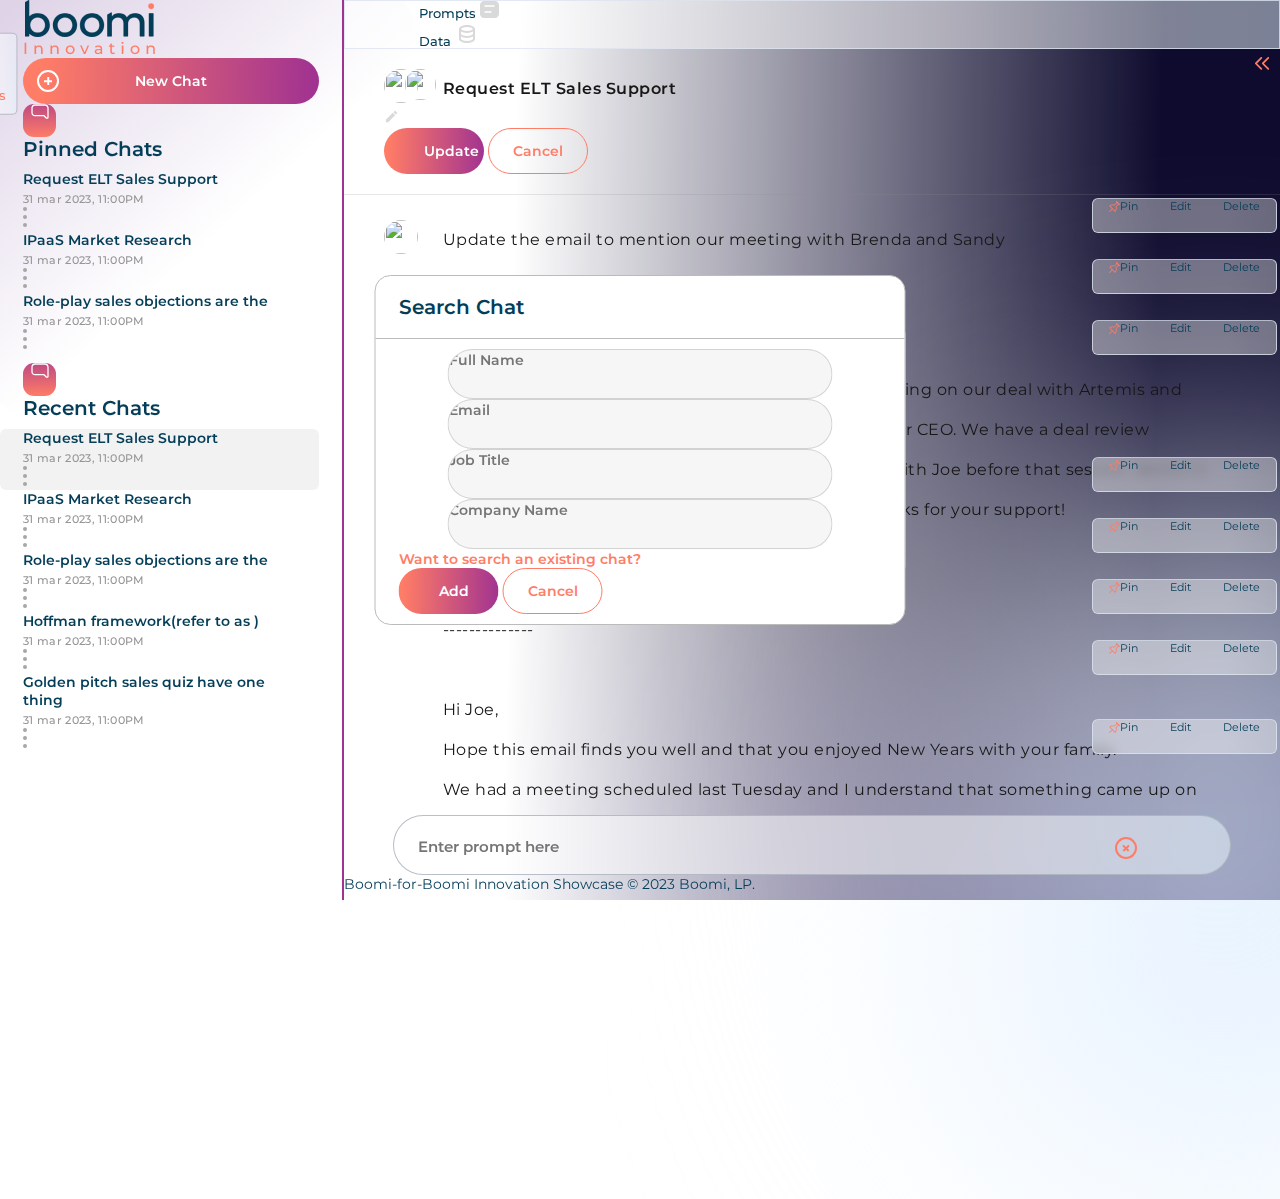
==== commit d69669c2: "faq buton, made it dropdown instead of hover" ====
--- a/active-chat.html
+++ b/active-chat.html
@@ -1774,11 +1774,18 @@
             </div>
           </div>
 
-          <div class="ml-3 mr-4 position-relative settings">
-            <button>
+          <div class="dropdown ml-3 mr-4 position-relative settings">
+            <button
+              class="dropdown-toggle d-block py-0 px-1"
+              type="button"
+              id="settings-ddown"
+              data-toggle="dropdown"
+              aria-haspopup="true"
+              aria-expanded="false"
+            >
               <img src="./assets/images/icons/settings.svg" alt="" />
             </button>
-            <div>
+            <div class="dropdown-menu" aria-labelledby="settings-ddown">
               <div class="d-flex flex-row align-items-center">
                 <img
                   class="mode-dark-asset"
@@ -1801,6 +1808,7 @@
                 </label>
                 <img src="./assets/images/icons/mode-light.svg" alt="" />
               </div>
+              <a class="text-13 text-orange mt-3 d-block" href="">FAQs</a>
             </div>
           </div>
 
--- a/assets/css/style.css
+++ b/assets/css/style.css
@@ -765,12 +765,14 @@
 }
 
 /* setting menu  */
-
-.settings > button + div {
-  position: absolute;
-  bottom: 0;
-  left: 50%;
-  transform: translate(-75%, calc(100% + 0px));
+.settings .dropdown-toggle::after{
+  display: none;
+}
+.settings .dropdown-menu {
+  position: absolute !important;
+  top: 0px !important;
+  left: 0% !important;
+  transform: translate(-70%, calc(40% + 0px)) !important;
   padding: 10px;
   border-radius: 5px;
   background: linear-gradient(
@@ -779,15 +781,10 @@
     rgba(218, 242, 252, 0.5) 118.1%
   );
   border: 1px solid rgba(167, 175, 186, 0.8);
-  opacity: 0;
-  visibility: hidden;
-  z-index: -2;
-}
-.settings:hover > button + div {
-  opacity: 1;
-  visibility: visible;
-  z-index: 5;
-}
+  height: fit-content;
+  min-width: fit-content;
+}
+
 /* message box  */
 
 .message-box {
